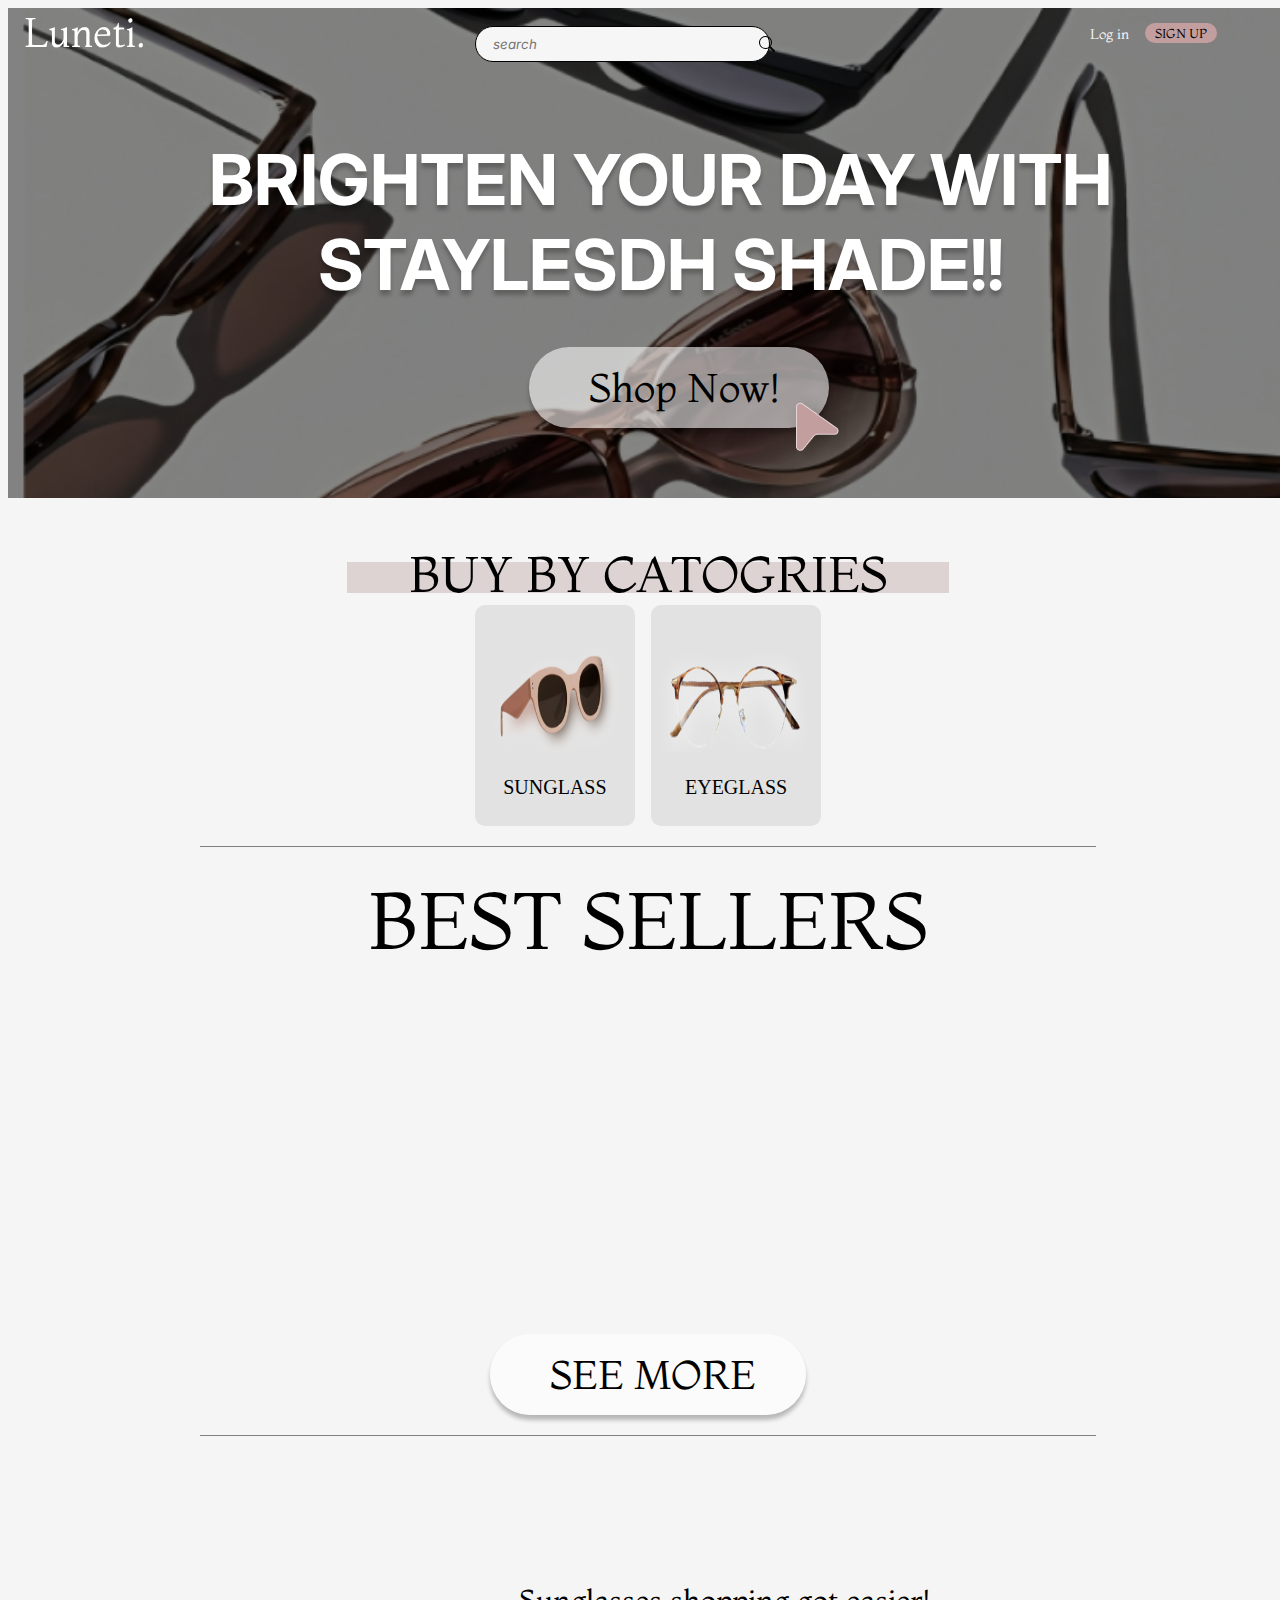
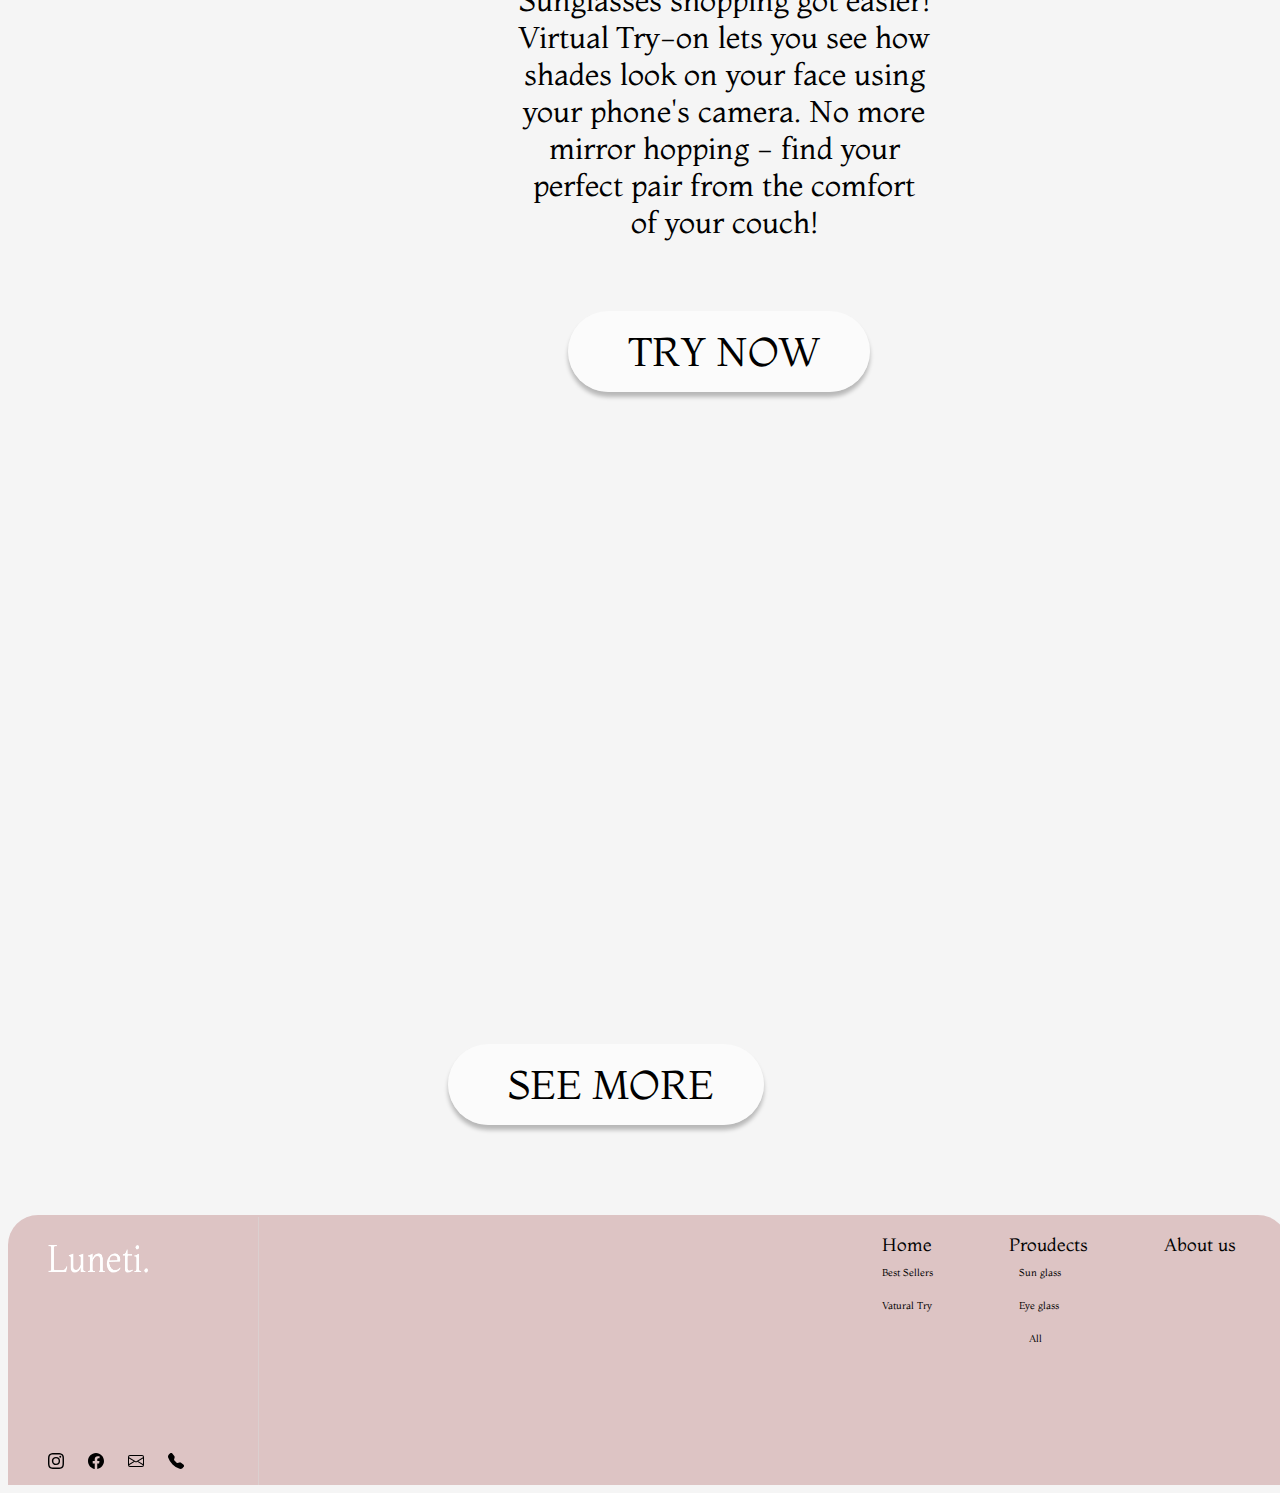
==== index.HTML @ 9524a4ab "Update and rename Home.HTML to index.HTML" ====
<!DOCTYPE html>
<html lang="en">
<head>

    <meta charset="UTF-8">
    <meta name="viewport" content="width=device-width, initial-scale=1.0">
    <title>Luneti</title>
    <link href="https://unpkg.com/aos@2.3.1/dist/aos.css" rel="stylesheet">
<link rel="stylesheet" href="desktophome.css">
<link rel="preconnect" href="https://fonts.googleapis.com">
<link rel="preconnect" href="https://fonts.gstatic.com" crossorigin>
<link href="https://fonts.googleapis.com/css2?family=Inter:wght@100..900&family=Montaga&display=swap" rel="stylesheet">    
    <link href="https://fonts.googleapis.com/css2?family=Montaga&display=swap" rel="stylesheet">
</head>
<body>
    <header class="header">
        <div class="background">
    <nav class="nav">
        <div class="left-section">
    <img src="images/Luneti..png" class="logo">
    </div>
    <div class="right-section">
        <ul class="navbar">
            <li><a href="" class="login">Log in</a></li>
            <button class="signup">
                <li><a href="" class="sign-up">SIGN UP</a></li>
            </button>
        </ul>
    </div>
    </nav>
    <div class="main-content">
    <div class="middle-section">
        <div class="search">
            <input class="search-input" type="search" placeholder="search">
            <button><svg xmlns="http://www.w3.org/2000/svg" width="16" height="16" fill="currentColor" class="bi bi-search"
                    viewBox="0 0 16 16">
                    <path
                        d="M11.742 10.344a6.5 6.5 0 1 0-1.397 1.398h-.001q.044.06.098.115l3.85 3.85a1 1 0 0 0 1.415-1.414l-3.85-3.85a1 1 0 0 0-.115-.1zM12 6.5a5.5 5.5 0 1 1-11 0 5.5 5.5 0 0 1 11 0" />
                </svg>
            </button>
        </div>
    </div>
    <div class="Welcome">BRIGHTEN YOUR DAY WITH STAYLESDH SHADE!!</div>
    <div class="begining">
    <button class="shopnow">Shop Now!&nbsp;<svg xmlns="http://www.w3.org/2000/svg"  fill="currentColor" class="bi-arrow-right"
        viewBox="0 0 16 16">
        <path fill-rule="evenodd"
            d="M1 8a.5.5 0 0 1 .5-.5h11.793l-3.147-3.146a.5.5 0 0 1 .708-.708l4 4a.5.5 0 0 1 0 .708l-4 4a.5.5 0 0 1-.708-.708L13.293 8.5H1.5A.5.5 0 0 1 1 8" />
    </svg></button>
        <img src="images/fluent_cursor-16-filled.png" class="cursor">
 </div>
</div>
</div>
    </header>

<div class="buybycatogires-section" id="buybycategories">


        <div class="headertext category-container"  data-aos="fade-down"> </div>
        <div class="header-text category-container"  data-aos="fade-down">
            BUY BY CATOGRIES
        </div> 
    </div>

        <div class="catogires">
        <div class="Sunglass category-container" data-aos="fade-right" data-category="Sunglass" onclick="ShowSunglass()" >
        <img src="images/sunglass.png" class="sunglassimage">
        <div class="sunglasstext">SUNGLASS</div>
            </div>
            <div class="Eyglass category-container" data-aos="fade-left" data-category="Eyglass"onclick="ShowEyeglass()" >
                <img src="images/1eyeglass.png" class="eyeglassimage">
                <div class="eyeglasstext">EYEGLASS</div>
            </div>
          
        </div>
        <div class="line"></div>
        <div class="best-sellers category-container"  id="bestsellers">
            BEST SELLERS
        </div>
        <div class="seller-boxes"  data-aos="fade-down">
            <div class="cardcarogry1"  data-category="Sunglass">
            <div class="cards">
                <div class="card1">
                    <div class="img">
                        <img src="images/photon1.jpg" class="photo1">
                        <img src="images/photo1.jpg" class="photo1after">
                    </div>
                    <div class="name">K-12</div>
                </div>
                <div class="card2">
                    <div class="img">
                        <img src="images/photon2.jpg" class="photo1">
                        <img src="images/photo2.jpg" class="photo1after">
                    </div>
                    <div class="name">Roundy</div>
                </div>
                <div class="card3">
                    <div class="img">
                        <img src="images/photon3.jpg" class="photo1">
                        <img src="images/photo3.jpg" class="photo1after">
                    </div>
                    <div class="name">Cat-10</div>
                </div>
            </div>
            </div>
<div class="cardcarogry2" data-category="Eyglass" style="display: none;">
    <div class="cards">
        <div class="card4">
            <div class="img">
                <img src="images/eyeglassn1.jpg" class="photo1">
                <img src="images/eyeglass1.jpg" class="photo1after">
            </div>
            <div class="name">cate</div>
        </div>
        <div class="card5">
            <div class="img">
                <img src="images/eyeglassn2.jpg" class="photo1">
                <img src="images/eyeglass2.jpg" class="photo1after">
            </div>
            <div class="name">B899</div>
        </div>
        <div class="card6">
            <div class="img">
                <img src="images/eyeglassn3.jpg" class="photo1">
                <img src="images/eyeglass3.jpg" class="photo1after">
            </div>
            <div class="name">circle</div>
        </div>
    </div>
    </div>
</div>


        </div>

    <div class="button">
    <button class="seemore">SEE MORE&nbsp;<svg xmlns="http://www.w3.org/2000/svg" fill="currentColor"
            class="bi-arrow-right" viewBox="0 0 16 16">
            <path fill-rule="evenodd"
                d="M1 8a.5.5 0 0 1 .5-.5h11.793l-3.147-3.146a.5.5 0 0 1 .708-.708l4 4a.5.5 0 0 1 0 .708l-4 4a.5.5 0 0 1-.708-.708L13.293 8.5H1.5A.5.5 0 0 1 1 8" />
        </svg></button>
    </div>

    <div class="line"></div>
    </div>

    <div class="virtual-tryon-section">
        <div class="virtual-header" data-aos="fade-left" data-aos-duration="1000"></div>
        <div class="first">
        <img class="virtual-img" src="images/virtual.png" data-aos="fade-right" data-aos-duration="1000"> 
    <div class="vatural-text"data-aos="fade-left"   data-aos-duration="1000">Vatural Try On!

    </div>

        </div>
    <div class="vatural-paragraph">
        Sunglasses shopping got easier!<br>Virtual Try-on lets you see how<br> shades look on your face using<br> your phone's camera.
        No more<br>mirror hopping - find your<br> perfect pair from the comfort<br> of your couch!
    </div>
    <div class="button">
    <button class="trynow">TRY NOW&nbsp;<svg xmlns="http://www.w3.org/2000/svg" fill="currentColor" class="bi-arrow-right"
            viewBox="0 0 16 16">
            <path fill-rule="evenodd"
                d="M1 8a.5.5 0 0 1 .5-.5h11.793l-3.147-3.146a.5.5 0 0 1 .708-.708l4 4a.5.5 0 0 1 0 .708l-4 4a.5.5 0 0 1-.708-.708L13.293 8.5H1.5A.5.5 0 0 1 1 8" />
        </svg></button></div>
    </div>
    <div class="aboutus-section" >
        <div class="aboutus-header" data-aos="fade-left" data-aos-duration="1000"></div>
        <div class="seconed">
        <img src="images/aboutus.png" class="aboutusimg" data-aos="fade-right" data-aos-duration="1000">
        <div class="aboutus-text" data-aos="fade-left" data-aos-duration="1000">ABOUT US</div>
        </div>
        <div class="aboutus-paragraph" data-aos="fade-down">Style that sees further. We craft <br>sunglasses that elevate your look with<br> timeless designs, all while using eco-<br>friendly
        materials like recycled plastic.<br>
        Look good, feel good, see the world<br> clearly.</div>
<div class="button">
    <button class="seemore2">SEE MORE&nbsp;<svg xmlns="http://www.w3.org/2000/svg" fill="currentColor" class="bi-arrow-right"
                    viewBox="0 0 16 16">
                    <path fill-rule="evenodd"
                        d="M1 8a.5.5 0 0 1 .5-.5h11.793l-3.147-3.146a.5.5 0 0 1 .708-.708l4 4a.5.5 0 0 1 0 .708l-4 4a.5.5 0 0 1-.708-.708L13.293 8.5H1.5A.5.5 0 0 1 1 8" />
                </svg></button></div>
    </div>
 
    <footer>
        <div class="back-color">
<div class="first-section">
<img src="images/Luneti..png" class="footerlogo">
<div class="social">
<svg xmlns="http://www.w3.org/2000/svg" width="16" height="16" fill="currentColor" class="bi bi-instagram"
    viewBox="0 0 16 16">
    <path
        d="M8 0C5.829 0 5.556.01 4.703.048 3.85.088 3.269.222 2.76.42a3.9 3.9 0 0 0-1.417.923A3.9 3.9 0 0 0 .42 2.76C.222 3.268.087 3.85.048 4.7.01 5.555 0 5.827 0 8.001c0 2.172.01 2.444.048 3.297.04.852.174 1.433.372 1.942.205.526.478.972.923 1.417.444.445.89.719 1.416.923.51.198 1.09.333 1.942.372C5.555 15.99 5.827 16 8 16s2.444-.01 3.298-.048c.851-.04 1.434-.174 1.943-.372a3.9 3.9 0 0 0 1.416-.923c.445-.445.718-.891.923-1.417.197-.509.332-1.09.372-1.942C15.99 10.445 16 10.173 16 8s-.01-2.445-.048-3.299c-.04-.851-.175-1.433-.372-1.941a3.9 3.9 0 0 0-.923-1.417A3.9 3.9 0 0 0 13.24.42c-.51-.198-1.092-.333-1.943-.372C10.443.01 10.172 0 7.998 0zm-.717 1.442h.718c2.136 0 2.389.007 3.232.046.78.035 1.204.166 1.486.275.373.145.64.319.92.599s.453.546.598.92c.11.281.24.705.275 1.485.039.843.047 1.096.047 3.231s-.008 2.389-.047 3.232c-.035.78-.166 1.203-.275 1.485a2.5 2.5 0 0 1-.599.919c-.28.28-.546.453-.92.598-.28.11-.704.24-1.485.276-.843.038-1.096.047-3.232.047s-2.39-.009-3.233-.047c-.78-.036-1.203-.166-1.485-.276a2.5 2.5 0 0 1-.92-.598 2.5 2.5 0 0 1-.6-.92c-.109-.281-.24-.705-.275-1.485-.038-.843-.046-1.096-.046-3.233s.008-2.388.046-3.231c.036-.78.166-1.204.276-1.486.145-.373.319-.64.599-.92s.546-.453.92-.598c.282-.11.705-.24 1.485-.276.738-.034 1.024-.044 2.515-.045zm4.988 1.328a.96.96 0 1 0 0 1.92.96.96 0 0 0 0-1.92m-4.27 1.122a4.109 4.109 0 1 0 0 8.217 4.109 4.109 0 0 0 0-8.217m0 1.441a2.667 2.667 0 1 1 0 5.334 2.667 2.667 0 0 1 0-5.334" />
</svg>
<svg xmlns="http://www.w3.org/2000/svg" width="16" height="16" fill="currentColor" class="bi bi-facebook"
    viewBox="0 0 16 16">
    <path
        d="M16 8.049c0-4.446-3.582-8.05-8-8.05C3.58 0-.002 3.603-.002 8.05c0 4.017 2.926 7.347 6.75 7.951v-5.625h-2.03V8.05H6.75V6.275c0-2.017 1.195-3.131 3.022-3.131.876 0 1.791.157 1.791.157v1.98h-1.009c-.993 0-1.303.621-1.303 1.258v1.51h2.218l-.354 2.326H9.25V16c3.824-.604 6.75-3.934 6.75-7.951" />
</svg>
<svg xmlns="http://www.w3.org/2000/svg" width="16" height="16" fill="currentColor" class="bi bi-envelope"
    viewBox="0 0 16 16">
    <path
        d="M0 4a2 2 0 0 1 2-2h12a2 2 0 0 1 2 2v8a2 2 0 0 1-2 2H2a2 2 0 0 1-2-2zm2-1a1 1 0 0 0-1 1v.217l7 4.2 7-4.2V4a1 1 0 0 0-1-1zm13 2.383-4.708 2.825L15 11.105zm-.034 6.876-5.64-3.471L8 9.583l-1.326-.795-5.64 3.47A1 1 0 0 0 2 13h12a1 1 0 0 0 .966-.741M1 11.105l4.708-2.897L1 5.383z" />
</svg>
<svg xmlns="http://www.w3.org/2000/svg" width="16" height="16" fill="currentColor" class="bi bi-telephone-fill"
    viewBox="0 0 16 16">
    <path fill-rule="evenodd"
        d="M1.885.511a1.745 1.745 0 0 1 2.61.163L6.29 2.98c.329.423.445.974.315 1.494l-.547 2.19a.68.68 0 0 0 .178.643l2.457 2.457a.68.68 0 0 0 .644.178l2.189-.547a1.75 1.75 0 0 1 1.494.315l2.306 1.794c.829.645.905 1.87.163 2.611l-1.034 1.034c-.74.74-1.846 1.065-2.877.702a18.6 18.6 0 0 1-7.01-4.42 18.6 18.6 0 0 1-4.42-7.009c-.362-1.03-.037-2.137.703-2.877z" />
</svg>
</div></div>
<div class="footerline"></div>
<div class="second-section">
    <ul class="Home">Home
        <li class="bestsellersli">Best Sellers
        </li>
        <li class="virtualtryli">Vatural Try</li>
    </ul>
    <ul class="Proudects">
        Proudects
        <li class="sun-glassli">Sun glass</li>
        <li class="eyeglassli">
            Eye glass</li>
          <li class="allli"> All
        </li>
    </ul>
    <ul class="About-us">
        About us
    </ul>
</div>
        </div>
</footer>

</body>
<script src="lenuti.js"> 
</script>
<script src="https://unpkg.com/aos@next/dist/aos.js"></script>
<script>
    AOS.init();
</script>
</html>
---- desktophome.css ----
body{
background-color: #F5F5F5;
height: auto;
width: 100%;
overflow-x: hidden;

}
.background {
    background-repeat: no-repeat;
    position:relative;
    }
.nav {
    width: 100vw;
    height: 20%;
    display: flex;
    flex: row;
    padding-top: 10px;
    justify-content: space-between;
        }
.logo {
    cursor: pointer;
    margin-left: 3%;
    text-align: left;
    }      
.right-section {
    flex: 1;
    text-align: right;
    padding-right: 3%;
  } 
.navbar {
    display: flex;
    justify-content: flex-end;
    padding-right: 3%;
}   
.navbar li {
    font-family: "Montaga", serif;
    font-weight: 400;
    list-style: none;
   }
.signup {
    background-color: #C39E9E;
    border: none;
    border-radius: 20px;
    color: black;
    padding: 2px 10px;
    }
.sign-up {
    color: black;
    }
.login {
    color: #f6f6f6;
    font-size: 14px;
    }
.navbar a {
    text-decoration: none;
    }
.search {
    margin-top: -22px;
    border-radius: 40px;
    background-color: #f6f6f6;
    border-color: black;
    border-style: solid;
    border-width: 1px;
    align-items: center;
    display: flex;  
    flex: row;
    margin-left: -5.3em;
    position:absolute;
    }
.search-input {
    border-style: none;
    border: none;
    background: transparent;
    margin-left: 0.2em;
         }
.search-input::placeholder {
    font-style: italic;
    padding-left: 12px;
    font-family: "Inter", sans-serif;
    font-weight: 400;
         }
.search button {
    width: 20px;
    height: 40px;
    border: none;
    background: transparent;
         }
.Welcome {
font-size: 25px;
    width: 470px;
    margin-left: 2%;
    position: relative;
    color: white;
    font-weight: bold;
    text-align: center;
    text-shadow: 0 5px 4px rgb(0, 0, 0, 25%);
    font-family: "Inter", sans-serif;
 }
 .shopnow {
     background-color: rgba(255, 255, 255, 0.57);
     color: black;
     font-style: normal;
     font-family: "Montaga", serif;
     border: none;
     border-radius: 50px;
     padding: 10px 20px;
     display: inline-block;
     box-shadow: 0 5px 4px rgba(0, 0, 0, 0.25);
     text-align: center;
     transition: all 0.2s ease-in-out;
   }

.headertext {
    background-color: rgb(183, 152, 152, 37%);
    margin-top: 6em;
    align-items: center;
   
  }

.header-text {
    font-family: "Montaga", serif;
    margin-top: -1em;
    transform: translateY(-100px);
        animation: comeFromTop 1s ease-in-out forwards;
}

.catogires {
    display: flex;
    justify-content: center;
    margin-left: 1em;
    max-width: 100%;
    gap: 1em;

} 

.Sunglass,
.Eyglass {
    cursor: pointer;
    background-color: #E2E2E2;
    border-radius: 10px;
    display: block;
    justify-content: center;
}
.sunglassimage {
    padding-top: 1.3em;
align-items: center;}
.eyeglassimage{
    margin-top: 0.3em;
    align-items: center;
}
.sunglasstext,.eyeglasstext {
    text-align: center;
}
.line {
    margin-top: 20px;
    border-top: 1px solid #7F807F;
    width: 70%;
    margin-left: 3em;
    justify-content: center;
}
.best-sellers {
      font-family: "Montaga", serif;
      font-weight: 400;
      font-style: normal;
      margin-top: 0.3em;
   text-align: center;
  }
.cards{
      padding-top: 30px;
      display:flex;
      justify-content: center;
      flex-direction: row;
    }
.img {
      position: absolute;
      transform: translate(-50%,-50%);
  }
 .photo1 .photo1after {      
       border-radius: 10px;
       box-shadow: 0 5px 10px rgb(0, 0, 0, 25%);
}
.img img{
    position: absolute;
    transition: 0.3s;
}
.seemore { 
    background-color: rgba(255, 255, 255, 57%);
    color: black;
    font-style: normal;
    font-family: "Montaga";
    border: none;
    border-radius: 50px;
    box-shadow: 0px 0px 20px rgb(0, 0, 0, 25%);

         }
.first {
        display: flex;
        flex-direction: row;
    }
.virtual-header {
    background-color: rgb(183, 152, 152, 37%);
    }
.vatural-text {
   margin-left: -2px;
   width: 100%;
   font-family: "Montaga", serif;
    font-style: normal;
           }
.vatural-paragraph {
   text-align: center;
   font-family: "Montaga", serif;
   font-style: normal;
   font-weight: 400;   
  }
.trynow {
     background-color: rgba(255, 255, 255, 0.57);
    color: black;
    font-style: normal;
    font-family: "Montaga", serif;
    border: none;
    border-radius: 50px;
    padding: 10px 20px;
    display: flex;
    box-shadow: 0 5px 4px rgba(0, 0, 0, 0.25);
    justify-content: center;
    transition: all 0.2s ease-in-out;
                                   }
.aboutus-section {
  margin-top: 20%;
  padding-bottom: 50px;
   }                         
.aboutusimg {
   margin-left: -40px;
    }
.seconed {
    display: flex;
        flex-direction: row;
     
  }                              
.aboutus-header {
background-color: rgb(183, 152, 152, 37%);
justify-content: center;

}
.aboutus-text {
 
    margin-left: -4em;
    width: 100%;
    font-family: "Montaga", serif;
    font-style: normal;
    justify-content: center;
    display: block;
                  }
  .aboutus-paragraph {
      font-family: "Montaga", serif;
      font-style: normal;    
      width: 100%;
      text-align: start;
      display: block;
  }
  .seemore2 {
        background-color: rgba(255, 255, 255, 0.57);
            color: black;
            font-style: normal;
            font-family: "Montaga", serif;
            border: none;
            border-radius: 50px;
            padding: 10px 20px;
            display: flex;
            box-shadow: 0 5px 4px rgba(0, 0, 0, 0.25);
            justify-content: center;
            transition: all 0.2s ease-in-out;
  }
footer {
    margin-top: 40px;
    bottom: 0;
    background-color: #DDC4C4;
    width: 100%;
    height: 364px;
    border-radius: 30px 30px 0 0;
}
.footerlogo {
    cursor: pointer;
}
.footerline {
    width: 1px;
    height: 362px;
    background-color: rgba(217, 217, 217, 55%);
    margin-top: -321px;

}
.second-section {
    display: flex;
    flex-direction: row;

}
.second-section ul {
    font-family: "Montaga", serif;
    font-style: normal;

}
.second-section li {
    list-style: none;
    padding-top: 10px;
    padding-bottom: 10px;
    flex: row;
    font-family: "Montaga", serif;
    font-style: normal;
}
  @media(max-width:600px){
.background{
    background-image: url(images/Rectangle\ 2.png);
    height: 25em;
    width: 100%;
    background-size: cover;
    object-fit: fill;
}
.left-section {
    margin-left: 2%;
    width: 50vw;
}
.logo {
    width: 18vw;
    height: 2vh;
}
.right-section {
    padding-right: 2%;
}
.sign-up {
    font-size: 14px;
}
.login {
    margin-left: auto;
                 }
.main-content {
    display: flex;
    flex-direction: column;
    align-items: center;
    justify-content: center;
    margin-top: 80px;
}
.search {
    width: 169px;
    height: 19px;
    flex: 1;
    text-align: center;
}
.search button {
    margin-left: -3.1em;
    padding-top: 0.3em;
 }
.search-input{
    font-size: 13.2px;
    height: 12px;
    padding-left: 0.2em;
}
.Welcome{
    font-size: 20px;
        width: 80%;
        margin-left: auto;
        margin-right: auto;
}
 .shopnow{
 font-size: 20px;
 }
.bi-arrow-right {
       transform: translateX(-50px);
       opacity: 0;
       width: 30px;
       position: absolute;
   }
.cursor {
       margin-bottom: -3.6em;
       margin-left: -2.4em;
   }
.buybycatogires-section {
    margin-top: -5em;
    align-items: center;
         }
.headertext{
    height: 19px;
    width: 20em;
   margin-left: auto;
   margin-right: auto;
   }
.header-text{
    font-size: 30px;
    text-align: center;
   }
.catogires {
max-width: 100%;
justify-content: center;
margin-left: auto;
margin-right: auto;
width: 15vw;
height: 130px;
   }
.sunglasstext,.eyeglasstext{
        font-size: 20px;
}
.sunglasstext{
    margin-top: -0.6em;
}
.eyeglasstext{
    margin-top: 0.5em;
}
.sunglassimage {
    height: 86.24px;
   width: 140px;
        }
.eyeglassimage{
  width: 140px;
  margin-top: 2em;
        }
.line{
    margin-left: auto;
    margin-right: auto;
        }
.best-sellers{
            font-size: 30px;
        }      
.seller-boxes{
            display: flex;
            flex-direction: row;
            align-items: center;
            justify-content: center;
            margin-left: -10vw;
        }
.cards {
    margin-top: -1em;
    margin-bottom: 2em;
    margin-left: auto;
    margin-right: auto;
    gap: 12vw;

  }
.card1 {
    margin-right: 5vw;
}
 .card4{
margin-right: 5vw;
 }
.photo1,
.photo1after {
    width: 20vw;
    height: 20vw;
    border-radius: 10px;
}
 .name {
    margin-top: 20vw;
     font-size: 20px;
    margin-bottom: -2vw;
        
 }.card2 {
    margin-right: 2vw;
}
.card5{
    padding-right: 11vw;
}
.seemore{
    font-size: 3vw;
        padding: 0.5vw 2vw;
        margin-left: 40vw;
        margin-right: auto;
        display: flex;
        padding-left: 2vw;
}

.bi-arrow-right {
    opacity: 0;
    width: 40px;
    position: absolute;
}

.virtual-img{
    width:50vw;
    height: 50vw;
}
.virtual-header{
        margin-bottom: -9vw;
                height: 4vw;
                width: 70vw;
                margin-left: 7em;
                margin-top: 20px;    
}
.vatural-text{
    font-size: 6.6vw;
        margin-top: 2.3vw;
        height: 30px;
}
.vatural-paragraph{
    font-size: 3vw;
    margin-top: -30vw;
margin-left: 13vw;
margin-bottom: 1vw;
margin-right: auto;
width: 100%;

}
.bi-arrow-right {
     transform: translateX(-50px);
     opacity: 0;
     width: 40px;
     position: absolute;
 }
 .trynow {
     font-size: 3vw;
     padding: 0.5vw 2vw;
     margin-left: 50vw;
     margin-right: auto;
     display: flex;
     padding-left: 2vw;
 }
 .aboutusimg{
    width:70vw;
    height:70vw;
    margin-left: -12vw;
 }
 .aboutus-header{
 margin-bottom: -15vw;
height: 4vw;
    width: 60vw;
margin-left: 17vw ;
 }
.aboutus-text{
    font-size: 6.6vw;
    margin-top: 8.8vw;
    height: 30px;
  
} 
.aboutus-paragraph{
    font-size: 3vw;
        margin-top: -50vw;
        margin-left: 40vw;
        margin-bottom: 1em;
   
        
}
 .seemore2 {
font-size: 3vw;
    padding: 0.5vw 2vw;
    margin-left: 50vw;
    margin-right: auto;
    display: flex;
    padding-left: 2vw;
 }
 footer{
    height: auto;
 }
.first-section{
    justify-content: space-between;
    display: inline-flex;
    gap: 9em;
 }
.footerlogo{
        padding-top: 30px;
            padding-left: 20px;
            width: 100px;
            height: 28px;
 }
 .social{
    margin-top: 40px;
    margin-right: auto;
    margin-left: auto;
 }
 .bi {
     margin-right: 20px;
 }
 .footerline{
    opacity: 0;
 }
 .second-section {
     padding-left: 70px;
     display: flex;
}
.second-section ul {
font-size: 18px;
padding-right: 2em;}
.second-section li {
font-size: 10px;}
.sun-glassli,
.eyeglassli {
    padding-left: 10px;
}
.allli {
    padding-left: 20px
}
}
@media(min-width:601px){
 
.background{
background-image: url(images/Rectangle\ ipad.png);
background-size: cover;
height: 331px;
width: 100%;
object-fit:fill; 
overflow: hidden;
}

.left-section {
    margin-left: 1%;
    width: 10vw;

}
.logo{
    width: 118px;
    height: 30px;
}
.navbar {
    gap: 1em;
    margin-top: 0.3em;}
    .middle-section{
    align-items: center;
    justify-content: center;
    display: flex;
    margin-right:auto;
        margin-left: 2em; 
    }

                .main-content{
                        display: flex;
                            flex-direction: column;
                            align-items: center;
justify-content: center;
                }
.search {
    width: 293px;
    height: 34px;
    text-align: center;   
    margin-top: -4.2em;
    margin-left: 96%;
    margin-right: 4em;
        }
.search button {
    margin-left: 7em;
    padding-top: 0.3em;
        }
.Welcome{
font-size: 25px;
    width: 470px;
    position: relative;
    color: white;
    font-weight: bold;
    text-align: center;
    text-shadow: 0 5px 4px rgb(0, 0, 0, 25%);
    font-family: "Inter", sans-serif;
    margin-top: 2em;
}
.shopnow {
    margin-left: 2em;
     font-size: 30px;
    padding: 10px 20px;
    padding-left: 30px;
}
.bi-arrow-right {
     transform: translateX(-50px);
     opacity: 0;
     width: 30px;
     position: absolute;
}
.cursor {
     margin-bottom: -3.6em;
     margin-left: -2.4em;
 }
 
.buybycatogires-section {
     margin-top: -2em;
     align-items: center;
 }
.headertext {
     height: 31px;
     width: 602px;
     margin-left: auto;
     margin-right: auto;
 }
 .header-text {
     font-size: 50px;
     text-align: center;
 }

.catogires {
     max-width: 100%;
     justify-content: center;
     margin-left: auto;
     margin-right: auto;
     width: 259.57px;
     height: 220.64px;
 }
 .sunglasstext,
 .eyeglasstext {
        margin-top:1em;
     font-size: 20px;
 }


 .sunglassimage {
width: 160.19px;
    height: 109.82px;
    margin-top: 1em;
 }

 .eyeglassimage {
    margin-top: 2em;
    width: 170.19px;
     height: 115.41px;
 }
.line {
    margin-left: auto;
    margin-right: auto;
}
.best-sellers {
    font-size: 80px;
}
.cards {
    margin-bottom: 3em;
    gap: 20vw;
    margin-right: 13%;
    margin-left: auto;
   
}
.card1{
    margin-left: auto;
}

.card3{
margin-left: -2.7em;
margin-right: auto;
}
.card4 {
    padding-right: 1.3em;
}
.photo1 ,.photo1after {
    width: 183.09px;
    height: 184.36px;
    border-radius: 30px;
}

.name {
    font-size: 40px;
    margin-top: 5em;
    margin-right: auto;
}

.seemore {
    font-size: 30px;
    padding: 2px 15px;
    margin-left: auto;
    margin-right: auto;
    display: flex;
    padding-left: 15px;
}
.bi-arrow-right {
    opacity: 0;
    position: absolute;
}
.virtual-img {
    width:40vw;
    height: 50.18vw;
    margin-left: -2em;
}
.virtual-header {
    margin-bottom: -10.3vw;
    height: 4.4vw;
    width: 58vw;
    margin-left: 33vw;
    margin-top: 4vw;
}
.vatural-text {
    font-size:8vw;
    margin-top: 2.7vw;
    height: 30px;
}
.vatural-paragraph {
    font-size: 3.5vw;
    margin-top: -35vw;
    margin-left: 40vw;
    margin-bottom: 1em;
    width: 100%;
    display: flex;
}
.bi-arrow-right {
    opacity: 0;
}
.trynow {
    font-size: 30px;
    padding: 2px 15px;
    margin-left: 50vw;
    margin-right: auto;
    display: flex;
    padding-left: 15px;
}
.aboutus-section{
    margin-top: 10em;
}
.aboutusimg {
    width:96vw;
        height: 40vw;}

.aboutus-header {
    margin-bottom: -12vw;
    height: 4vw;
    width: 46vw;
    margin-left: 20vw;
}

.aboutus-text {
    font-size: 6vw;
    margin-top: 6vw;
    height: 30px;
    margin-left: -25vw;

}
.aboutus-paragraph {
    margin-top: -25vw;
    margin-left: 42.8vw;
    margin-bottom: 1em;
}

.seemore2 {
    font-size: 30px;
    padding: 2px 15px;
margin-left: 42vw;
    margin-right: auto;
    display: flex;
    padding-left: 17px;
}
footer {
    height: auto;
}

.first-section {
    display: block;

}

.footerlogo {
    padding-top: 30px;
    padding-left: 40px;
    width: 100px;
    height: 28px;
}

.social {
    margin-right: auto;
    margin-top: 11em;
    margin-left: 40px;
}
.bi {
    margin-right: 20px;
}

.footerline {
        width: 1px;
            height: 268px;
            background-color: rgba(217, 217, 217, 55%);
            margin-left: 250px;
            margin-top: -16em;
}

.second-section {
justify-content: flex-end;
padding-right: 1em;

}

.second-section ul {
    font-size: 18px;
    padding-right: 2em;
    margin-top: -14em;
}

.second-section li {
    font-size: 10px;
}

.sun-glassli,
.eyeglassli {
    padding-left: 10px;
}

.allli {
    padding-left: 20px
}
}
@media  (min-width:1024px){

    .cards {
            margin-bottom: 3em;
            gap: 8em;
            margin-right: auto;
        }
    
        .card1 {
            margin-left: auto;
        }
    
        .card3 {
            margin-left: -2.7em;
            margin-right: auto;
        }
    
        .card4 {
            padding-right: 1.3em;
        }
    
        .photo1,
        .photo1after {
            width: 183.09px;
            height: 184.36px;
            border-radius: 30px;
        }
    
        .name {
            font-size: 40px;
            margin-top: 5em;
            margin-right: auto;
        }

.background{
    background-size: cover;
    height: 490px;
    width: 100%;
    object-fit: fill;

    }
        .search {
            width: 293px;
            height: 34px;
            text-align: center;
            margin-top: -9em;
            margin-left: 96%;
            margin-right: 4em;
        }
    .Welcome {
    font-size: 70px;
    width: 100%;
    margin-top: 0.3em;
    }
        .img .photo1after:hover {
            opacity: 0;
            cursor: pointer;
        }

.virtual-img {
            width:520.98px;
            height: 720.51px;
        }
.virtual-header {
    margin-bottom: -11.7vw;
    height: 4vw;
    width: 700px;
    margin-left: 30em;
    margin-top: 6vw;
                }
.vatural-text {
    font-size: 7vw;
    width: 100%;
    margin-top: 5vw;
                }
           
.shopnow , .seemore , .trynow ,.seemore2 {
            font-size: 40px;
            padding: 16px 40px;
            display: inline;
            padding-left: 60px;
            box-shadow: 0 5px 4px rgb(0, 0, 0, 25%);
            margin-top: 1em;
            
        }
.trynow {
    margin-left: 14em;
                         }
        .shopnow .bi-arrow-right {
            transform: translateX(-50px);
            opacity: 0;
            width: 40px;
            position: absolute;
        }
    
        .bi-arrow-right {
            padding: 6px;
        }
    
        .shopnow:hover {
            padding: 16px 60px;
            transition: 0.19s;
        }
    
        .shopnow:hover .bi-arrow-right {
            opacity: 1;
            transform: translateX(0);
            position: absolute;
        }
                .cursor {
                margin-top: -1.6em;
                    margin-left: -3.4em;
}
.button{
    display: flex;
    margin-left: auto;
        margin-right: auto;
}
.seemore .bi-arrow-right {

    transform: translateX(-50px);
    opacity: 0;
    width: 40px;
    position: absolute;
}

.bi-arrow-right {
    padding: 6px;
}

.seemore:hover {
    padding: 16px 60px;
    transition: 0.19s;
}

.seemore:hover .bi-arrow-right {
    opacity: 1;
    transform: translateX(0);
    position: absolute;

}
.trynow .bi-arrow-right {
    transform: translateX(-50px);
    opacity: 0;
    width: 40px;
    position: absolute;
}

.bi-arrow-right {
    padding: 6px;
}

.trynow:hover {
    padding: 16px 60px;
    transition: 0.19s;
}

.trynow:hover .bi-arrow-right {
    opacity: 1;
    transform: translateX(0);
    position: absolute;

}


.seemore2 .bi-arrow-right {
    transform: translateX(-50px);
    opacity: 0;
    width: 40px;
    position: absolute;
}

.bi-arrow-right {
    padding: 6px;
}

.seemore2:hover {
    padding: 16px 60px;
    transition: 0.19s;
}

.seemore2:hover .bi-arrow-right {
    opacity: 1;
    transform: translateX(0);
    position: absolute;
}
.vatural-paragraph{
    font-size: 30px;
    margin-top: -18.4em;
    margin-left: 17em;
    margin-bottom: 1em;
    margin-right: 1%;
   
}
.aboutus-section{
    margin-top: 15em;
}
.aboutusimg {
    width: 487px;
    height:458px;
}

.aboutus-header {
    margin-bottom: -7em;
    height: 56px;
    width: 595px;
    margin-left: 10em;
}

.aboutus-text {
    font-size: 100px;
    margin-top: 0.2em;
    height: 30px;
    margin-left: -2.2em;

}

.aboutus-paragraph {
font-size: 30px;
    margin-top: -9.4em;
    margin-left: 11em;
    margin-bottom: 1em;
    margin-right: 1%;
}
.seemore2{
    margin-left: 11em;
}
}
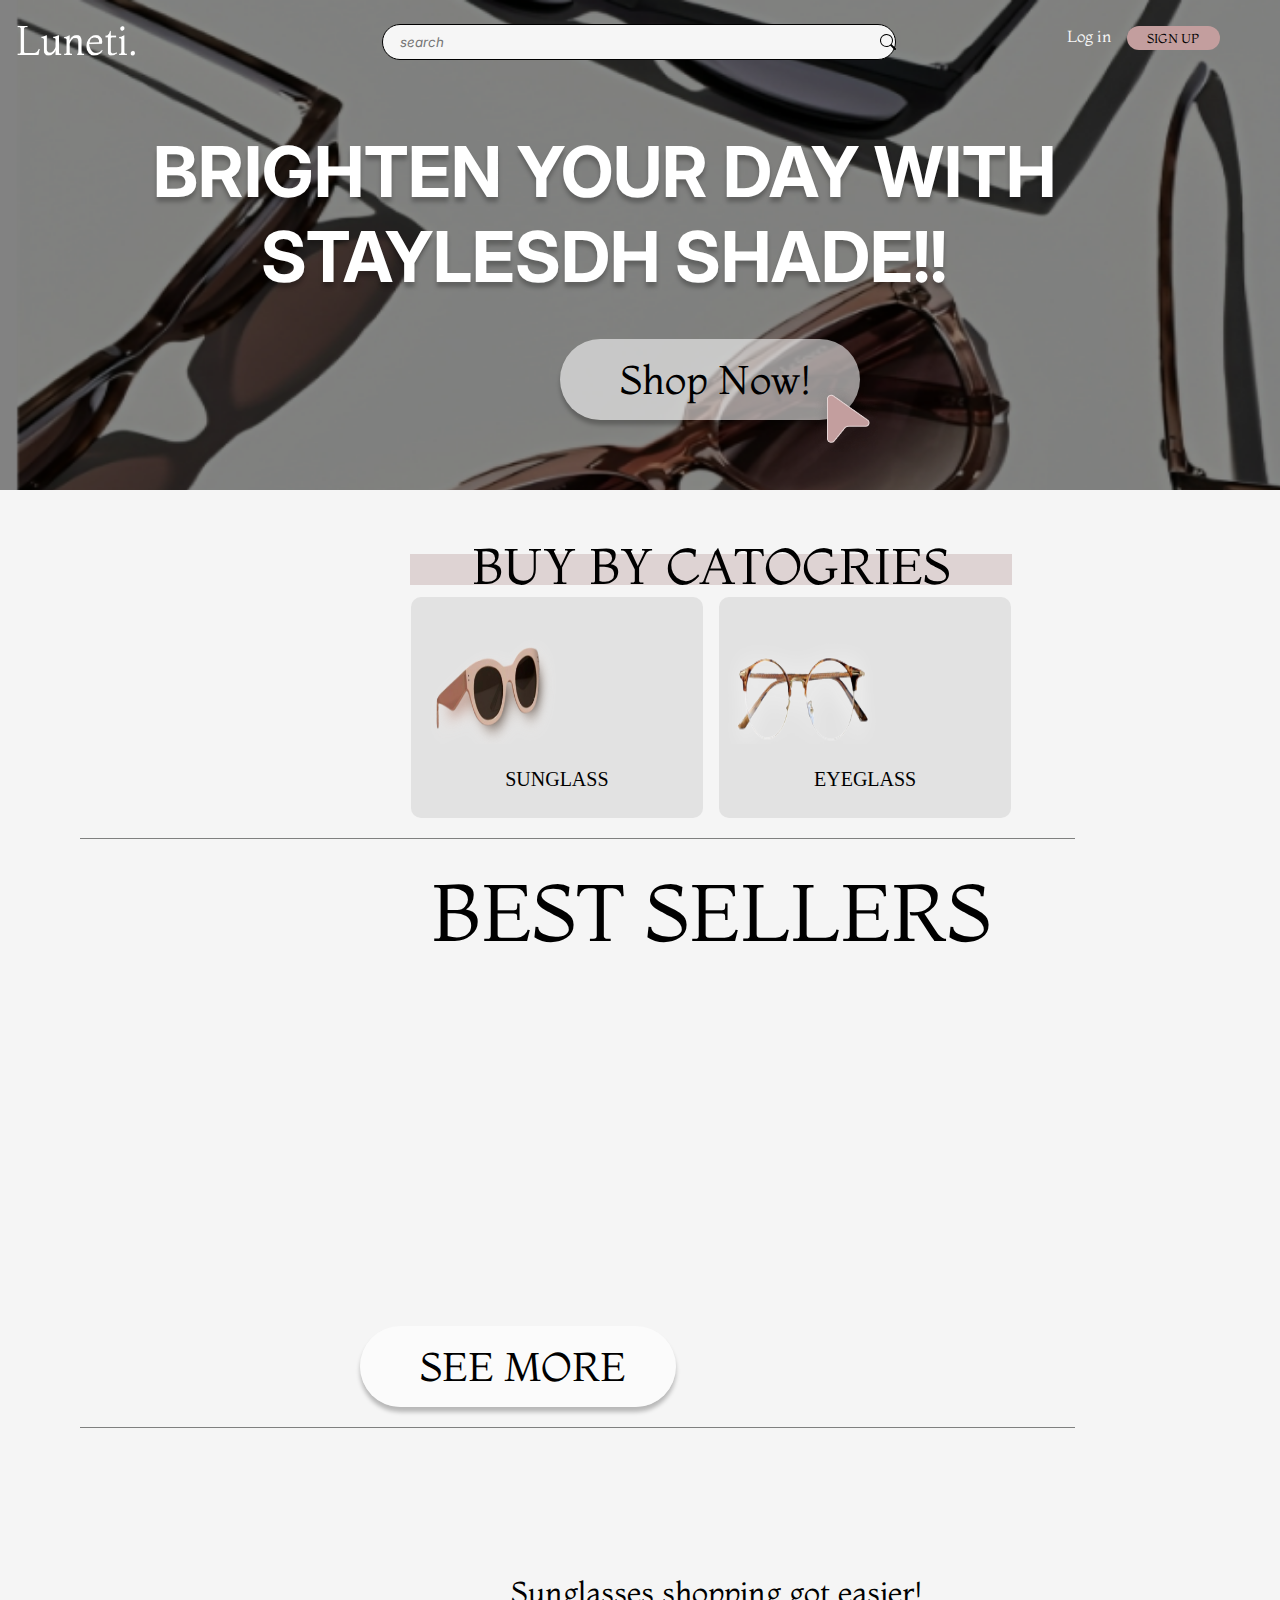
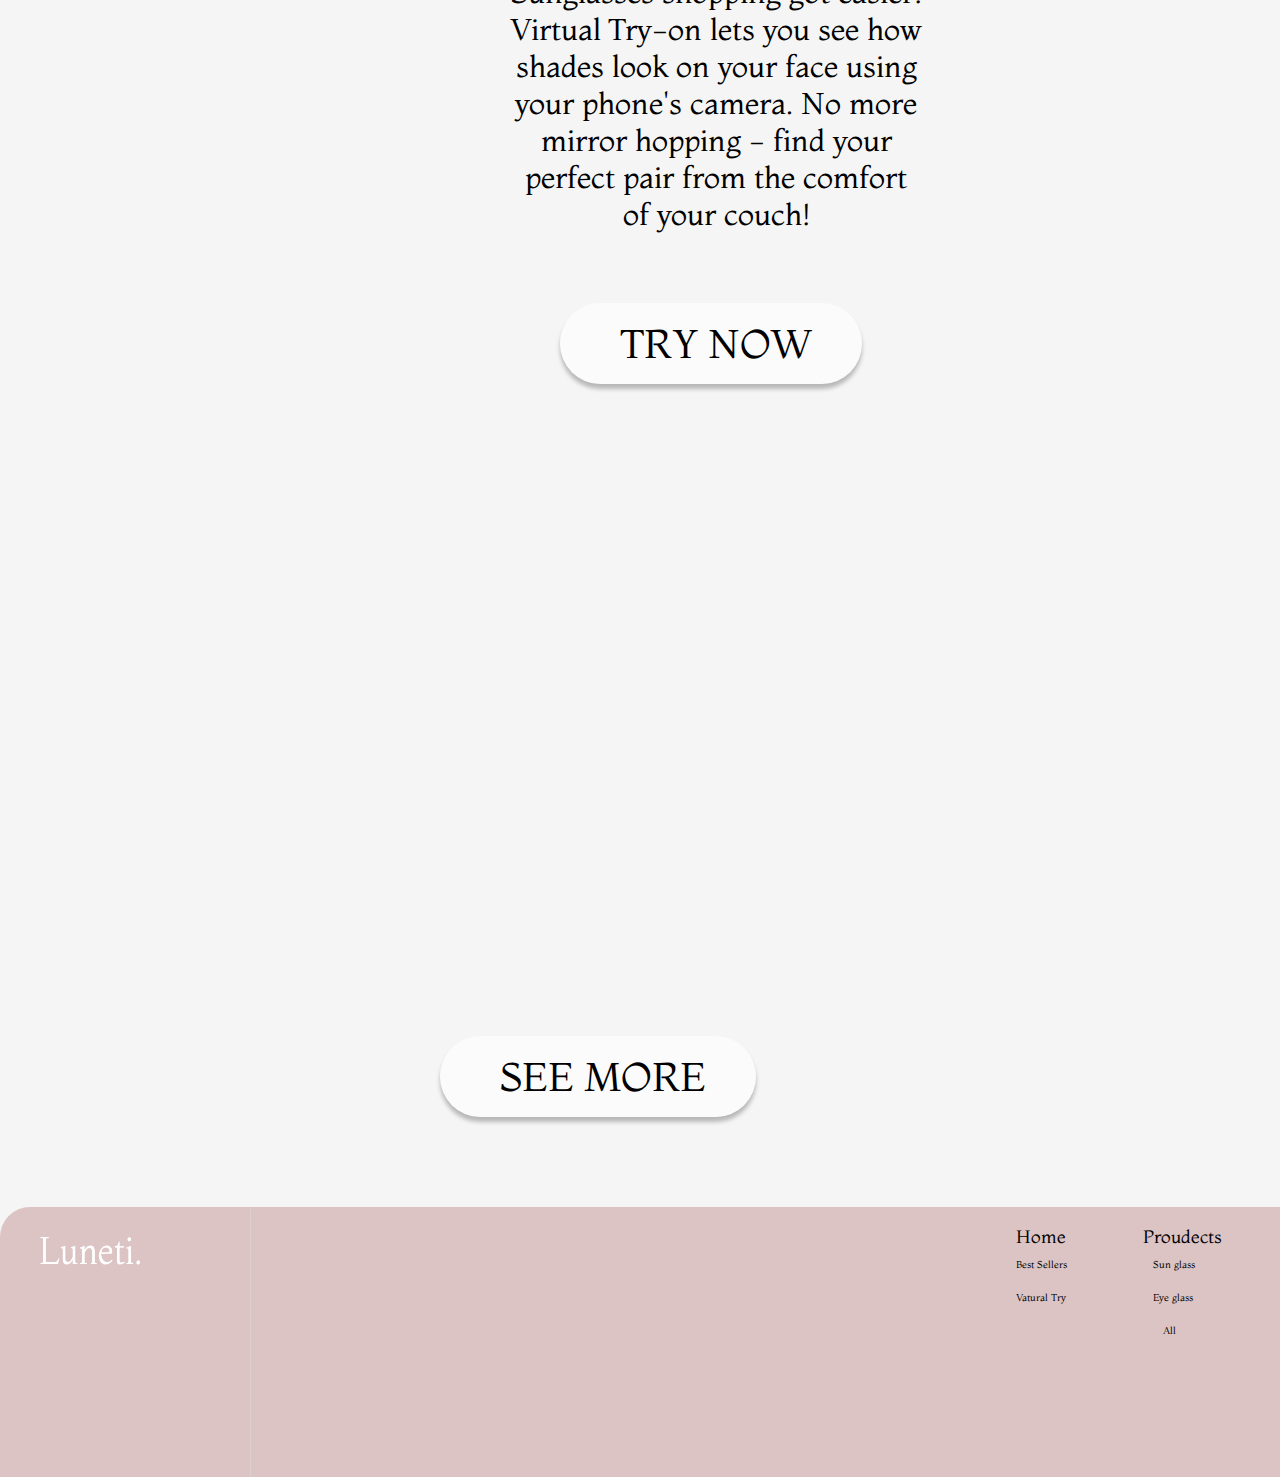
==== commit 7d5c9e99: "Update index.HTML" ====
--- a/index.HTML
+++ b/index.HTML
@@ -60,7 +60,7 @@
         <div class="header-text category-container"  data-aos="fade-down">
             BUY BY CATOGRIES
         </div> 
-    </div>
+
 
         <div class="catogires">
         <div class="Sunglass category-container" data-aos="fade-right" data-category="Sunglass" onclick="ShowSunglass()" >
@@ -140,7 +140,7 @@
                 d="M1 8a.5.5 0 0 1 .5-.5h11.793l-3.147-3.146a.5.5 0 0 1 .708-.708l4 4a.5.5 0 0 1 0 .708l-4 4a.5.5 0 0 1-.708-.708L13.293 8.5H1.5A.5.5 0 0 1 1 8" />
         </svg></button>
     </div>
-
+    </div>
     <div class="line"></div>
     </div>
 
--- a/desktophome.css
+++ b/desktophome.css
@@ -1,14 +1,8 @@
-body{
-background-color: #F5F5F5;
-height: auto;
-width: 100%;
-overflow-x: hidden;
-
-}
 .background {
     background-repeat: no-repeat;
-    position:relative;
-    }
+    position: relative;
+}
+
 .nav {
     width: 100vw;
     height: 20%;
@@ -16,78 +10,89 @@
     flex: row;
     padding-top: 10px;
     justify-content: space-between;
-        }
+}
+
 .logo {
     cursor: pointer;
     margin-left: 3%;
     text-align: left;
-    }      
+}
+
 .right-section {
     flex: 1;
     text-align: right;
     padding-right: 3%;
-  } 
+}
+
 .navbar {
     display: flex;
     justify-content: flex-end;
-    padding-right: 3%;
-}   
+    padding-right: 2%;
+}
+
 .navbar li {
     font-family: "Montaga", serif;
     font-weight: 400;
     list-style: none;
-   }
+}
+
 .signup {
     background-color: #C39E9E;
     border: none;
     border-radius: 20px;
     color: black;
-    padding: 2px 10px;
-    }
+    padding: 0.3vw 1.6vw;
+}
+
 .sign-up {
     color: black;
-    }
+}
+
 .login {
     color: #f6f6f6;
-    font-size: 14px;
-    }
+    font-size: 2.3;
+}
+
 .navbar a {
     text-decoration: none;
-    }
+}
+
 .search {
-    margin-top: -22px;
+    margin-top: -30px;
     border-radius: 40px;
     background-color: #f6f6f6;
     border-color: black;
     border-style: solid;
     border-width: 1px;
     align-items: center;
-    display: flex;  
+    display: flex;
     flex: row;
-    margin-left: -5.3em;
-    position:absolute;
-    }
+    position: absolute;
+}
+
 .search-input {
     border-style: none;
     border: none;
     background: transparent;
     margin-left: 0.2em;
-         }
+}
+
 .search-input::placeholder {
     font-style: italic;
     padding-left: 12px;
     font-family: "Inter", sans-serif;
     font-weight: 400;
-         }
+}
+
 .search button {
     width: 20px;
     height: 40px;
     border: none;
     background: transparent;
-         }
+}
+
 .Welcome {
-font-size: 25px;
-    width: 470px;
+    font: 1.5em;
     margin-left: 2%;
     position: relative;
     color: white;
@@ -95,33 +100,34 @@
     text-align: center;
     text-shadow: 0 5px 4px rgb(0, 0, 0, 25%);
     font-family: "Inter", sans-serif;
- }
- .shopnow {
-     background-color: rgba(255, 255, 255, 0.57);
-     color: black;
-     font-style: normal;
-     font-family: "Montaga", serif;
-     border: none;
-     border-radius: 50px;
-     padding: 10px 20px;
-     display: inline-block;
-     box-shadow: 0 5px 4px rgba(0, 0, 0, 0.25);
-     text-align: center;
-     transition: all 0.2s ease-in-out;
-   }
+}
+
+.shopnow {
+    background-color: rgba(255, 255, 255, 0.57);
+    color: black;
+    font-style: normal;
+    font-family: "Montaga", serif;
+    border: none;
+    border-radius: 50px;
+    padding: 2vw 4vw;
+    display: inline-block;
+    box-shadow: 0 5px 4px rgba(0, 0, 0, 0.25);
+    text-align: center;
+    transition: all 0.2s ease-in-out;
+}
 
 .headertext {
     background-color: rgb(183, 152, 152, 37%);
     margin-top: 6em;
     align-items: center;
-   
-  }
+
+}
 
 .header-text {
     font-family: "Montaga", serif;
     margin-top: -1em;
     transform: translateY(-100px);
-        animation: comeFromTop 1s ease-in-out forwards;
+    animation: comeFromTop 1s ease-in-out forwards;
 }
 
 .catogires {
@@ -131,7 +137,7 @@
     max-width: 100%;
     gap: 1em;
 
-} 
+}
 
 .Sunglass,
 .Eyglass {
@@ -141,16 +147,22 @@
     display: block;
     justify-content: center;
 }
+
 .sunglassimage {
     padding-top: 1.3em;
-align-items: center;}
-.eyeglassimage{
+    align-items: center;
+}
+
+.eyeglassimage {
     margin-top: 0.3em;
     align-items: center;
 }
-.sunglasstext,.eyeglasstext {
+
+.sunglasstext,
+.eyeglasstext {
     text-align: center;
 }
+
 .line {
     margin-top: 20px;
     border-top: 1px solid #7F807F;
@@ -158,32 +170,38 @@
     margin-left: 3em;
     justify-content: center;
 }
+
 .best-sellers {
-      font-family: "Montaga", serif;
-      font-weight: 400;
-      font-style: normal;
-      margin-top: 0.3em;
-   text-align: center;
-  }
-.cards{
-      padding-top: 30px;
-      display:flex;
-      justify-content: center;
-      flex-direction: row;
-    }
+    font-family: "Montaga", serif;
+    font-weight: 400;
+    font-style: normal;
+    margin-top: 0.3em;
+    text-align: center;
+}
+
+.cards {
+    padding-top: 30px;
+    display: flex;
+    justify-content: center;
+    flex-direction: row;
+}
+
 .img {
-      position: absolute;
-      transform: translate(-50%,-50%);
-  }
- .photo1 .photo1after {      
-       border-radius: 10px;
-       box-shadow: 0 5px 10px rgb(0, 0, 0, 25%);
-}
-.img img{
+    position: absolute;
+    transform: translate(-50%, -50%);
+}
+
+.photo1 .photo1after {
+    border-radius: 10px;
+    box-shadow: 0 5px 10px rgb(0, 0, 0, 25%);
+}
+
+.img img {
     position: absolute;
     transition: 0.3s;
 }
-.seemore { 
+
+.seemore {
     background-color: rgba(255, 255, 255, 57%);
     color: black;
     font-style: normal;
@@ -191,29 +209,86 @@
     border: none;
     border-radius: 50px;
     box-shadow: 0px 0px 20px rgb(0, 0, 0, 25%);
-
-         }
+    margin-left:6em;
+     padding: 25px 20px;
+
+}
+
 .first {
-        display: flex;
-        flex-direction: row;
-    }
+    display: flex;
+    flex-direction: row;
+}
+
 .virtual-header {
     background-color: rgb(183, 152, 152, 37%);
-    }
+}
+
 .vatural-text {
-   margin-left: -2px;
-   width: 100%;
-   font-family: "Montaga", serif;
+    margin-left: -2px;
+    width: 100%;
+    font-family: "Montaga", serif;
     font-style: normal;
-           }
+}
+
 .vatural-paragraph {
-   text-align: center;
-   font-family: "Montaga", serif;
-   font-style: normal;
-   font-weight: 400;   
-  }
+    text-align: center;
+    font-family: "Montaga", serif;
+    font-style: normal;
+    font-weight: 400;
+}
+
 .trynow {
-     background-color: rgba(255, 255, 255, 0.57);
+    background-color: rgba(255, 255, 255, 0.57);
+    color: black;
+    font-style: normal;
+    font-family: "Montaga", serif;
+    border: none;
+    border-radius: 50px;
+    padding: 20px 15px;
+    display: flex;
+    box-shadow: 0 5px 4px rgba(0, 0, 0, 0.25);
+    justify-content: center;
+    transition: all 0.2s ease-in-out;
+}
+
+.aboutus-section {
+    margin-top: 20%;
+    padding-bottom: 50px;
+}
+
+.aboutusimg {
+    margin-left: -40px;
+}
+
+.seconed {
+    display: flex;
+    flex-direction: row;
+}
+
+.aboutus-header {
+    background-color: rgb(183, 152, 152, 37%);
+    justify-content: center;
+}
+
+.aboutus-text {
+    margin-left: -4em;
+    width: 100%;
+    font-family: "Montaga", serif;
+    font-style: normal;
+    justify-content: center;
+    display: block;
+}
+
+.aboutus-paragraph {
+    font-family: "Montaga", serif;
+    font-style: normal;
+    width: 100%;
+    text-align: start;
+    display: block;
+}
+
+.seemore2 {
+    background-color: rgba(255, 255, 255, 0.57);
     color: black;
     font-style: normal;
     font-family: "Montaga", serif;
@@ -224,64 +299,21 @@
     box-shadow: 0 5px 4px rgba(0, 0, 0, 0.25);
     justify-content: center;
     transition: all 0.2s ease-in-out;
-                                   }
-.aboutus-section {
-  margin-top: 20%;
-  padding-bottom: 50px;
-   }                         
-.aboutusimg {
-   margin-left: -40px;
-    }
-.seconed {
-    display: flex;
-        flex-direction: row;
-     
-  }                              
-.aboutus-header {
-background-color: rgb(183, 152, 152, 37%);
-justify-content: center;
-
-}
-.aboutus-text {
- 
-    margin-left: -4em;
-    width: 100%;
-    font-family: "Montaga", serif;
-    font-style: normal;
-    justify-content: center;
-    display: block;
-                  }
-  .aboutus-paragraph {
-      font-family: "Montaga", serif;
-      font-style: normal;    
-      width: 100%;
-      text-align: start;
-      display: block;
-  }
-  .seemore2 {
-        background-color: rgba(255, 255, 255, 0.57);
-            color: black;
-            font-style: normal;
-            font-family: "Montaga", serif;
-            border: none;
-            border-radius: 50px;
-            padding: 10px 20px;
-            display: flex;
-            box-shadow: 0 5px 4px rgba(0, 0, 0, 0.25);
-            justify-content: center;
-            transition: all 0.2s ease-in-out;
-  }
+}
+
 footer {
     margin-top: 40px;
     bottom: 0;
     background-color: #DDC4C4;
-    width: 100%;
+    width: max-width;
     height: 364px;
     border-radius: 30px 30px 0 0;
 }
+
 .footerlogo {
     cursor: pointer;
 }
+
 .footerline {
     width: 1px;
     height: 362px;
@@ -289,16 +321,19 @@
     margin-top: -321px;
 
 }
+
 .second-section {
     display: flex;
     flex-direction: row;
 
 }
+
 .second-section ul {
     font-family: "Montaga", serif;
     font-style: normal;
 
 }
+
 .second-section li {
     list-style: none;
     padding-top: 10px;
@@ -307,806 +342,962 @@
     font-family: "Montaga", serif;
     font-style: normal;
 }
-  @media(max-width:600px){
-.background{
-    background-image: url(images/Rectangle\ 2.png);
-    height: 25em;
-    width: 100%;
-    background-size: cover;
-    object-fit: fill;
-}
-.left-section {
-    margin-left: 2%;
-    width: 50vw;
-}
-.logo {
-    width: 18vw;
-    height: 2vh;
-}
-.right-section {
-    padding-right: 2%;
-}
-.sign-up {
-    font-size: 14px;
-}
-.login {
-    margin-left: auto;
-                 }
-.main-content {
-    display: flex;
-    flex-direction: column;
-    align-items: center;
-    justify-content: center;
-    margin-top: 80px;
-}
-.search {
-    width: 169px;
-    height: 19px;
-    flex: 1;
-    text-align: center;
-}
-.search button {
-    margin-left: -3.1em;
-    padding-top: 0.3em;
- }
-.search-input{
-    font-size: 13.2px;
-    height: 12px;
-    padding-left: 0.2em;
-}
-.Welcome{
-    font-size: 20px;
+
+@media(max-width:600px) {
+
+    html,
+    body {
+        background-color: #F5F5F5;
+        overflow-x: hidden;
+        margin: 0;
+        padding: 0;
+        width: max-content;
+        height: fit-content;
+    }
+
+    .background {
+        background-image: url(images/Rectangle\ 2.png);
+        height: 25em;
+        width: 100%;
+        background-size: cover;
+        object-fit: cover;
+    }
+
+    .left-section {
+        margin-left: 2%;
+        width: 50vw;
+    }
+
+    .logo {
+        width: 18vw;
+        height: 2vh;
+    }
+
+    .right-section {
+        margin-top: -3vw;
+    }
+
+    .sign-up {
+        font-size: 0.875em;
+    }
+
+    .login {
+        margin-left: auto;
+    }
+
+    .main-content {
+        display: flex;
+        flex-direction: column;
+        align-items: center;
+        justify-content: center;
+        margin-top: 80px;
+    }
+
+    .search {
+        width: 169px;
+        height: 19px;
+        flex: 1;
+        text-align: center;
+        margin-left: -5.3em;
+    }
+
+    .search button {
+        margin-left: -10.1vw;
+        padding-top: 0.3em;
+    }
+
+    .search-input {
+        font-size: 13.2px;
+        height: 12px;
+        padding-left: 0.1em;
+    }
+
+    .Welcome {
         width: 80%;
-        margin-left: auto;
-        margin-right: auto;
-}
- .shopnow{
- font-size: 20px;
- }
-.bi-arrow-right {
-       transform: translateX(-50px);
-       opacity: 0;
-       width: 30px;
-       position: absolute;
-   }
-.cursor {
-       margin-bottom: -3.6em;
-       margin-left: -2.4em;
-   }
-.buybycatogires-section {
-    margin-top: -5em;
-    align-items: center;
-         }
-.headertext{
-    height: 19px;
-    width: 20em;
-   margin-left: auto;
-   margin-right: auto;
-   }
-.header-text{
-    font-size: 30px;
-    text-align: center;
-   }
-.catogires {
-max-width: 100%;
-justify-content: center;
-margin-left: auto;
-margin-right: auto;
-width: 15vw;
-height: 130px;
-   }
-.sunglasstext,.eyeglasstext{
+        font-size: 1.25em;
+        margin-left: auto;
+        margin-right: auto;
+    }
+
+    .shopnow {
+        font-size: 1.25em;
+    }
+
+    .bi-arrow-right {
+        transform: translateX(-50px);
+        opacity: 0;
+        width: 30px;
+        position: absolute;
+    }
+
+    .cursor {
+        margin-bottom: -3.6em;
+        margin-left: -2.4em;
+    }
+
+    .buybycatogires-section {
+        margin-top: -5em;
+        align-items: center;
+    }
+
+    .headertext {
+        height: 19px;
+        width: 20em;
+        margin-left: auto;
+        margin-right: auto;
+    }
+
+    .header-text {
+        font-size: 30px;
+        text-align: center;
+    }
+
+    .catogires {
+        max-width: 100%;
+        justify-content: center;
+        margin-left: auto;
+        margin-right: auto;
+        width: 15vw;
+        height: 130px;
+    }
+
+    .sunglasstext,
+    .eyeglasstext {
         font-size: 20px;
-}
-.sunglasstext{
-    margin-top: -0.6em;
-}
-.eyeglasstext{
-    margin-top: 0.5em;
-}
-.sunglassimage {
-    height: 86.24px;
-   width: 140px;
-        }
-.eyeglassimage{
-  width: 140px;
-  margin-top: 2em;
-        }
-.line{
-    margin-left: auto;
-    margin-right: auto;
-        }
-.best-sellers{
-            font-size: 30px;
-        }      
-.seller-boxes{
-            display: flex;
-            flex-direction: row;
-            align-items: center;
-            justify-content: center;
-            margin-left: -10vw;
-        }
-.cards {
-    margin-top: -1em;
-    margin-bottom: 2em;
-    margin-left: auto;
-    margin-right: auto;
-    gap: 12vw;
-
-  }
-.card1 {
-    margin-right: 5vw;
-}
- .card4{
-margin-right: 5vw;
- }
-.photo1,
-.photo1after {
-    width: 20vw;
-    height: 20vw;
-    border-radius: 10px;
-}
- .name {
-    margin-top: 20vw;
-     font-size: 20px;
-    margin-bottom: -2vw;
-        
- }.card2 {
-    margin-right: 2vw;
-}
-.card5{
-    padding-right: 11vw;
-}
-.seemore{
-    font-size: 3vw;
-        padding: 0.5vw 2vw;
-        margin-left: 40vw;
-        margin-right: auto;
+    }
+
+    .sunglasstext {
+        margin-top: -0.6em;
+    }
+
+    .eyeglasstext {
+        margin-top: 0.5em;
+    }
+
+    .sunglassimage {
+        height: 86.24px;
+        width: 140px;
+    }
+
+    .eyeglassimage {
+        width: 140px;
+        margin-top: 2em;
+    }
+
+    .line {
+        margin-left: auto;
+        margin-right: auto;
+    }
+
+    .best-sellers {
+        font-size: 30px;
+    }
+
+    .seller-boxes {
         display: flex;
-        padding-left: 2vw;
-}
-
-.bi-arrow-right {
-    opacity: 0;
-    width: 40px;
-    position: absolute;
-}
-
-.virtual-img{
-    width:50vw;
-    height: 50vw;
-}
-.virtual-header{
+        flex-direction: row;
+        align-items: center;
+        justify-content: center;
+        margin-left: -10vw;
+    }
+
+    .cards {
+        margin-top: -1em;
+        margin-bottom: 2em;
+        margin-left: auto;
+        margin-right: auto;
+        gap: 20vw;
+    }
+
+    .card1 {
+        margin-right: 3vw;
+    }
+
+    .card4 {
+        margin-right: 5vw;
+    }
+
+    .photo1,
+    .photo1after {
+        width: 20vw;
+        height: 20vw;
+        border-radius: 10px;
+    }
+
+    .name {
+        margin-top: 20vw;
+        font-size: 20px;
+        margin-bottom: -2vw;
+
+    }
+
+    .card3 {
+        margin-left: -1vw
+    }
+
+    .card6 {
+        margin-left: -6vw;
+    }
+
+    .card5 {
+        padding-right: 5vw;
+    }
+
+    .seemore {
+        font-size: 3vw;
+        padding: 2vw 3vw;
+        margin-left: 48vw;
+        margin-right: auto;
+        display: flex;
+        padding-left: 3vw;
+    }
+    .bi-arrow-right {
+        opacity: 0;
+        width: 40px;
+        position: absolute;
+    }
+    .virtual-img {
+        width: 50vw;
+        height: 50vw;
+    }
+    .virtual-header {
         margin-bottom: -9vw;
-                height: 4vw;
-                width: 70vw;
-                margin-left: 7em;
-                margin-top: 20px;    
-}
-.vatural-text{
-    font-size: 6.6vw;
+        height: 4vw;
+        width: 70vw;
+        margin-left: 7em;
+        margin-top: 20px;
+    }
+    .vatural-text {
+        font-size: 6.6vw;
         margin-top: 2.3vw;
         height: 30px;
-}
-.vatural-paragraph{
-    font-size: 3vw;
-    margin-top: -30vw;
-margin-left: 13vw;
-margin-bottom: 1vw;
-margin-right: auto;
-width: 100%;
-
-}
-.bi-arrow-right {
-     transform: translateX(-50px);
-     opacity: 0;
-     width: 40px;
-     position: absolute;
- }
- .trynow {
-     font-size: 3vw;
-     padding: 0.5vw 2vw;
-     margin-left: 50vw;
-     margin-right: auto;
-     display: flex;
-     padding-left: 2vw;
- }
- .aboutusimg{
-    width:70vw;
-    height:70vw;
-    margin-left: -12vw;
- }
- .aboutus-header{
- margin-bottom: -15vw;
-height: 4vw;
-    width: 60vw;
-margin-left: 17vw ;
- }
-.aboutus-text{
-    font-size: 6.6vw;
-    margin-top: 8.8vw;
-    height: 30px;
-  
-} 
-.aboutus-paragraph{
-    font-size: 3vw;
+    }
+
+    .vatural-paragraph {
+        font-size: 3vw;
+        margin-top: -30vw;
+        margin-left: 13vw;
+        margin-bottom: 1vw;
+        margin-right: auto;
+        width: 100%;
+    }
+
+    .bi-arrow-right {
+        transform: translateX(-50px);
+        opacity: 0;
+        width: 40px;
+        position: absolute;
+    }
+
+    .trynow {
+        font-size: 3vw;
+        padding: 2vw 3vw;
+        margin-left: 50vw;
+        margin-right: auto;
+        display: flex;
+        padding-left: 3vw;
+    }
+
+    .aboutusimg {
+        width: 70vw;
+        height: 70vw;
+        margin-left: -12vw;
+    }
+
+    .aboutus-header {
+        margin-bottom: -15vw;
+        height: 4vw;
+        width: 60vw;
+        margin-left: 17vw;
+    }
+
+    .aboutus-text {
+        font-size: 6.6vw;
+        margin-top: 8.8vw;
+        height: 30px;
+    }
+
+    .aboutus-paragraph {
+        font-size: 3vw;
         margin-top: -50vw;
         margin-left: 40vw;
         margin-bottom: 1em;
-   
-        
-}
- .seemore2 {
-font-size: 3vw;
-    padding: 0.5vw 2vw;
-    margin-left: 50vw;
-    margin-right: auto;
-    display: flex;
-    padding-left: 2vw;
- }
- footer{
-    height: auto;
- }
-.first-section{
-    justify-content: space-between;
-    display: inline-flex;
-    gap: 9em;
- }
-.footerlogo{
+    }
+
+    .seemore2 {
+        font-size: 3vw;
+        padding: 2vw 3vw;
+        margin-left: 50vw;
+        margin-right: auto;
+        display: flex;
+        padding-left: 3vw;
+    }
+
+    footer {
+        height: auto;
+        object-fit: cover;
+    }
+
+    .first-section {
+        justify-content: space-between;
+        display: inline-flex;
+        gap: 9vw;
+    }
+
+    .footerlogo {
         padding-top: 30px;
-            padding-left: 20px;
-            width: 100px;
-            height: 28px;
- }
- .social{
-    margin-top: 40px;
-    margin-right: auto;
-    margin-left: auto;
- }
- .bi {
-     margin-right: 20px;
- }
- .footerline{
-    opacity: 0;
- }
- .second-section {
-     padding-left: 70px;
-     display: flex;
-}
-.second-section ul {
-font-size: 18px;
-padding-right: 2em;}
-.second-section li {
-font-size: 10px;}
-.sun-glassli,
-.eyeglassli {
-    padding-left: 10px;
-}
-.allli {
-    padding-left: 20px
-}
-}
-@media(min-width:601px){
- 
-.background{
-background-image: url(images/Rectangle\ ipad.png);
-background-size: cover;
-height: 331px;
-width: 100%;
-object-fit:fill; 
-overflow: hidden;
-}
-
-.left-section {
-    margin-left: 1%;
-    width: 10vw;
-
-}
-.logo{
-    width: 118px;
-    height: 30px;
-}
-.navbar {
-    gap: 1em;
-    margin-top: 0.3em;}
-    .middle-section{
-    align-items: center;
-    justify-content: center;
-    display: flex;
-    margin-right:auto;
-        margin-left: 2em; 
-    }
-
-                .main-content{
-                        display: flex;
-                            flex-direction: column;
-                            align-items: center;
-justify-content: center;
-                }
-.search {
-    width: 293px;
-    height: 34px;
-    text-align: center;   
-    margin-top: -4.2em;
-    margin-left: 96%;
-    margin-right: 4em;
-        }
-.search button {
-    margin-left: 7em;
-    padding-top: 0.3em;
-        }
-.Welcome{
-font-size: 25px;
-    width: 470px;
-    position: relative;
-    color: white;
-    font-weight: bold;
-    text-align: center;
-    text-shadow: 0 5px 4px rgb(0, 0, 0, 25%);
-    font-family: "Inter", sans-serif;
-    margin-top: 2em;
-}
-.shopnow {
-    margin-left: 2em;
-     font-size: 30px;
-    padding: 10px 20px;
-    padding-left: 30px;
-}
-.bi-arrow-right {
-     transform: translateX(-50px);
-     opacity: 0;
-     width: 30px;
-     position: absolute;
-}
-.cursor {
-     margin-bottom: -3.6em;
-     margin-left: -2.4em;
- }
- 
-.buybycatogires-section {
-     margin-top: -2em;
-     align-items: center;
- }
-.headertext {
-     height: 31px;
-     width: 602px;
-     margin-left: auto;
-     margin-right: auto;
- }
- .header-text {
-     font-size: 50px;
-     text-align: center;
- }
-
-.catogires {
-     max-width: 100%;
-     justify-content: center;
-     margin-left: auto;
-     margin-right: auto;
-     width: 259.57px;
-     height: 220.64px;
- }
- .sunglasstext,
- .eyeglasstext {
-        margin-top:1em;
-     font-size: 20px;
- }
-
-
- .sunglassimage {
-width: 160.19px;
-    height: 109.82px;
-    margin-top: 1em;
- }
-
- .eyeglassimage {
-    margin-top: 2em;
-    width: 170.19px;
-     height: 115.41px;
- }
-.line {
-    margin-left: auto;
-    margin-right: auto;
-}
-.best-sellers {
-    font-size: 80px;
-}
-.cards {
-    margin-bottom: 3em;
-    gap: 20vw;
-    margin-right: 13%;
-    margin-left: auto;
-   
-}
-.card1{
-    margin-left: auto;
-}
-
-.card3{
-margin-left: -2.7em;
-margin-right: auto;
-}
-.card4 {
-    padding-right: 1.3em;
-}
-.photo1 ,.photo1after {
-    width: 183.09px;
-    height: 184.36px;
-    border-radius: 30px;
-}
-
-.name {
-    font-size: 40px;
-    margin-top: 5em;
-    margin-right: auto;
-}
-
-.seemore {
-    font-size: 30px;
-    padding: 2px 15px;
-    margin-left: auto;
-    margin-right: auto;
-    display: flex;
-    padding-left: 15px;
-}
-.bi-arrow-right {
-    opacity: 0;
-    position: absolute;
-}
-.virtual-img {
-    width:40vw;
-    height: 50.18vw;
-    margin-left: -2em;
-}
-.virtual-header {
-    margin-bottom: -10.3vw;
-    height: 4.4vw;
-    width: 58vw;
-    margin-left: 33vw;
-    margin-top: 4vw;
-}
-.vatural-text {
-    font-size:8vw;
-    margin-top: 2.7vw;
-    height: 30px;
-}
-.vatural-paragraph {
-    font-size: 3.5vw;
-    margin-top: -35vw;
-    margin-left: 40vw;
-    margin-bottom: 1em;
-    width: 100%;
-    display: flex;
-}
-.bi-arrow-right {
-    opacity: 0;
-}
-.trynow {
-    font-size: 30px;
-    padding: 2px 15px;
-    margin-left: 50vw;
-    margin-right: auto;
-    display: flex;
-    padding-left: 15px;
-}
-.aboutus-section{
-    margin-top: 10em;
-}
-.aboutusimg {
-    width:96vw;
-        height: 40vw;}
-
-.aboutus-header {
-    margin-bottom: -12vw;
-    height: 4vw;
-    width: 46vw;
-    margin-left: 20vw;
-}
-
-.aboutus-text {
-    font-size: 6vw;
-    margin-top: 6vw;
-    height: 30px;
-    margin-left: -25vw;
-
-}
-.aboutus-paragraph {
-    margin-top: -25vw;
-    margin-left: 42.8vw;
-    margin-bottom: 1em;
-}
-
-.seemore2 {
-    font-size: 30px;
-    padding: 2px 15px;
-margin-left: 42vw;
-    margin-right: auto;
-    display: flex;
-    padding-left: 17px;
-}
-footer {
-    height: auto;
-}
-
-.first-section {
-    display: block;
-
-}
-
-.footerlogo {
-    padding-top: 30px;
-    padding-left: 40px;
-    width: 100px;
-    height: 28px;
-}
-
-.social {
-    margin-right: auto;
-    margin-top: 11em;
-    margin-left: 40px;
-}
-.bi {
-    margin-right: 20px;
-}
-
-.footerline {
+        padding-left: 20px;
+        width: 100px;
+        height: 28px;
+    }
+
+    .social {
+        margin-top: 40px;
+        margin-right: auto;
+        margin-left: 6vw;
+    }
+
+    .bi {
+        margin-right: 20px;
+    }
+
+    .footerline {
+        opacity: 0;
+    }
+
+    .second-section {
+        margin-left: 1vw;
+        display: flex;
+    }
+
+    .second-section ul {
+        font-size: 18px;
+        padding-right: 2em;
+    }
+
+    .second-section li {
+        font-size: 10px;
+    }
+
+    .sun-glassli,
+    .eyeglassli {
+        padding-left: 10px;
+    }
+
+    .allli {
+        padding-left: 20px
+    }
+}
+
+@media(min-width:601px) {
+
+    html,
+    body {
+        background-color: #F5F5F5;
+        overflow-x: hidden;
+        margin: 0;
+        padding: 0;
+        width: max-content;
+        height: auto;
+    }
+
+    .background {
+        background-image: url(images/Rectangle\ ipad.png);
+        background-size: cover;
+        height: 331px;
+        width: 100%;
+        object-fit: cover;
+    }
+
+    .left-section {
+        margin-left: 1%;
+        width: 10vw;
+    }
+
+    .logo {
+        width: 118px;
+        height: 30px;
+        margin-top: 1em;
+    }
+
+    .navbar {
+        gap: 1em;
+        margin-top: 1em;
+    }
+
+    .middle-section {
+        align-items: center;
+        justify-content: center;
+        display: flex;
+        margin-right: auto;
+        margin-left: auto;
+    }
+
+  .main-content {
+        display: flex;
+        flex-direction: column;
+        align-items: center;
+        justify-content: center;
+        margin-left:-8em;
+        margin-right: 1em;
+       
+     }
+
+    .search {
+        width: 250px;
+        height: 34px;
+        text-align: center;
+        margin-top: -4.2em;
+        padding-left: auto;
+    
+    }
+
+    .search button {
+        margin-left: 4em;
+        padding-top: 0.3em;
+    }
+    .Welcome {
+        width: 60%;
+        font-size: 2.25em;
+        position: relative;
+        color: white;
+        font-weight: bold;
+        text-align: center;
+        text-shadow: 0 5px 4px rgb(0, 0, 0, 25%);
+        font-family: "Inter", sans-serif;
+        margin-top: 2vw;
+        margin-left:1em;
+    }
+
+    .shopnow {
+        margin-left: 9vw;
+        font-size: 30px;
+        padding: 10px 20px;
+        padding-left: 30px;
+    }
+
+    .bi-arrow-right {
+        transform: translateX(-50px);
+        opacity: 0;
+        width: 30px;
+        position: absolute;
+    }
+
+    .cursor {
+        margin-bottom: -3.6em;
+        margin-left: -2.4em;
+    }
+    .buybycatogires-section {
+        margin-top: -2em;
+        align-items: center;
+    }
+
+    .headertext {
+        height: 31px;
+        width: 602px;
+        margin-left: auto;
+        margin-right: auto;
+    }
+
+    .header-text {
+        font-size: 50px;
+        text-align: center;
+    }
+
+    .catogires {
+        max-width: 100%;
+        justify-content: center;
+        margin-left: auto;
+        margin-right: auto;
+        width: 259.57px;
+        height: 220.64px;
+    }
+
+    .sunglasstext,
+    .eyeglasstext {
+        margin-top: 1em;
+        font-size: 20px;
+    }
+
+    .sunglassimage {
+        width: 160.19px;
+        height: 109.82px;
+        margin-top: 1em;
+    }
+    .eyeglassimage {
+        margin-top: 2em;
+        width: 170.19px;
+        height: 115.41px;
+    }
+
+    .line {
+        margin-left: auto;
+        margin-right: auto;
+    }
+
+    .best-sellers {
+        font-size: 80px;
+    }
+
+    .cards {
+        margin-bottom: 3em;
+        gap: 20vw;
+        margin-right: 13%;
+        margin-left: auto;
+
+    }
+
+    .card1 {
+        margin-left: auto;
+    }
+
+    .card3 {
+        margin-left: -2.7em;
+        margin-right: auto;
+    }
+
+    .card4 {
+      margin-left: -2.7em;
+        padding-right: 1.6em;
+    }
+
+    .photo1,
+    .photo1after {
+        width: 183.09px;
+        height: 184.36px;
+        border-radius: 30px;
+    }
+
+    .name {
+        font-size: 40px;
+        margin-top: 5em;
+        margin-right: auto;
+    }
+
+    .seemore {
+        font-size: 30px;
+        padding: 2px 15px;
+        margin-left: 9em;
+        margin-right: auto;
+        display: flex;
+        padding-left: 1em;
+    }
+
+    .bi-arrow-right {
+        opacity: 0;
+        position: absolute;
+    }
+
+    .virtual-img {
+        width: 40vw;
+        height: 50.18vw;
+        margin-left: -2em;
+    }
+
+    .virtual-header {
+        margin-bottom: -10.3vw;
+        height: 4.4vw;
+        width: 58vw;
+        margin-left: 33vw;
+        margin-top: 4vw;
+    }
+
+    .vatural-text {
+        font-size: 8vw;
+        margin-top: 2.7vw;
+        height: 30px;
+    }
+
+    .vatural-paragraph {
+        font-size: 3.5vw;
+        margin-top: -35vw;
+        margin-left: 40vw;
+        margin-bottom: 1em;
+        width: 100%;
+        display: flex;
+    }
+
+    .bi-arrow-right {
+        opacity: 0;
+    }
+
+    .trynow {
+        font-size: 30px;
+        padding: 2px 15px;
+        margin-left: 50vw;
+        margin-right: auto;
+        display: flex;
+        padding-left: 15px;
+    }
+
+    .aboutus-section {
+        margin-top: 10em;
+    }
+
+    .aboutusimg {
+        width: 96vw;
+        height: 40vw;
+    }
+
+    .aboutus-header {
+        margin-bottom: -12vw;
+        height: 4vw;
+        width: 46vw;
+        margin-left: 20vw;
+    }
+
+    .aboutus-text {
+        font-size: 6vw;
+        margin-top: 6vw;
+        height: 30px;
+        margin-left: -25vw;
+
+    }
+
+    .aboutus-paragraph {
+        margin-top: -25vw;
+        margin-left: 42.8vw;
+        margin-bottom: 1em;
+    }
+
+    .seemore2 {
+        font-size: 30px;
+        padding: 2px 15px;
+        margin-left: 42vw;
+        margin-right: auto;
+        display: flex;
+        padding-left: 17px;
+    }
+
+    footer {
+        height: auto;
+    }
+
+    .first-section {
+        display: block;
+
+    }
+
+    .footerlogo {
+        padding-top: 30px;
+        padding-left: 40px;
+        width: 100px;
+        height: 28px;
+    }
+
+    .social {
+        margin-right: auto;
+        margin-top: 11em;
+        margin-left: 6.667vw;
+    }
+
+    .bi {
+        margin-right: 20px;
+    }
+
+    .footerline {
         width: 1px;
-            height: 268px;
-            background-color: rgba(217, 217, 217, 55%);
-            margin-left: 250px;
-            margin-top: -16em;
-}
-
-.second-section {
-justify-content: flex-end;
-padding-right: 1em;
-
-}
-
-.second-section ul {
-    font-size: 18px;
-    padding-right: 2em;
-    margin-top: -14em;
-}
-
-.second-section li {
-    font-size: 10px;
-}
-
-.sun-glassli,
-.eyeglassli {
-    padding-left: 10px;
-}
-
-.allli {
-    padding-left: 20px
-}
-}
-@media  (min-width:1024px){
-
+        height: 268px;
+        background-color: rgba(217, 217, 217, 55%);
+        margin-left: 250px;
+        margin-top: -16em;
+    }
+
+    .second-section {
+        justify-content: flex-end;
+        padding-right: 1em;
+
+    }
+
+    .second-section ul {
+        font-size: 18px;
+        padding-right: 2em;
+        margin-top: -14em;
+    }
+
+    .second-section li {
+        font-size: 10px;
+    }
+
+    .sun-glassli,
+    .eyeglassli {
+        padding-left: 10px;
+    }
+
+    .allli {
+        padding-left: 20px
+    }
+}
+
+@media (min-width:1024px) {
+    .Sunglass,
+.Eyglass {
+width: 600.57px; 
+}
+
+       .catogires {
+        max-width: 100%;
+        justify-content: center;
+        margin-left: auto;
+        margin-right: auto;
+        width: 600.57px;
+        height: 220.64px;
+           
+    }
+.line{
+margin-left: 5em;
+}
+    .main-content {
+        display: flex;
+        flex-direction: column;
+        align-items: center;
+        justify-content: center;
+    }
+    .search {
+        margin-left: 5em;
+        width: 40vw;
+        height: 34px;
+        text-align: center;
+        margin-top: -8.2em;
+        margin-right: 5em;
+    }
+    .search button {
+        margin-left: 24vw;
+        padding-top: 0.3em;
+    }
+
+    .shopnow {
+        margin-left: 2em;
+        font-size: 30px;
+        padding: 10px 20px;
+        padding-left: 30px;
+    } 
     .cards {
-            margin-bottom: 3em;
-            gap: 8em;
-            margin-right: auto;
-        }
-    
-        .card1 {
-            margin-left: auto;
-        }
-    
-        .card3 {
-            margin-left: -2.7em;
-            margin-right: auto;
-        }
-    
-        .card4 {
-            padding-right: 1.3em;
-        }
-    
-        .photo1,
-        .photo1after {
-            width: 183.09px;
-            height: 184.36px;
-            border-radius: 30px;
-        }
-    
-        .name {
-            font-size: 40px;
-            margin-top: 5em;
-            margin-right: auto;
-        }
-
-.background{
-    background-size: cover;
-    height: 490px;
-    width: 100%;
-    object-fit: fill;
-
-    }
-        .search {
-            width: 293px;
-            height: 34px;
-            text-align: center;
-            margin-top: -9em;
-            margin-left: 96%;
-            margin-right: 4em;
-        }
+        margin-bottom: 3em;
+        gap: 8em;
+        margin-right: auto;
+        margin-right: auto;
+    }
+    .card1 {
+        margin-left: auto;
+    }
+    .card3 {
+        margin-left: -2.7em;
+        margin-right: auto;
+    }
+    .card4 {
+        padding-right: 1.3em;
+    }
+    .photo1,
+    .photo1after {
+        width: 183.09px;
+        height: 184.36px;
+        border-radius: 30px;
+    }
+
+    .name {
+        font-size: 40px;
+        margin-top: 5em;
+        margin-right: auto;
+    }
+
+    .background {
+        background-size: cover;
+        height: 490px;
+        width: 100%;
+        object-fit: fill;
+
+    }
     .Welcome {
-    font-size: 70px;
-    width: 100%;
-    margin-top: 0.3em;
-    }
-        .img .photo1after:hover {
-            opacity: 0;
-            cursor: pointer;
-        }
-
-.virtual-img {
-            width:520.98px;
-            height: 720.51px;
-        }
-.virtual-header {
-    margin-bottom: -11.7vw;
-    height: 4vw;
-    width: 700px;
-    margin-left: 30em;
-    margin-top: 6vw;
-                }
-.vatural-text {
-    font-size: 7vw;
-    width: 100%;
-    margin-top: 5vw;
-                }
-           
-.shopnow , .seemore , .trynow ,.seemore2 {
-            font-size: 40px;
-            padding: 16px 40px;
-            display: inline;
-            padding-left: 60px;
-            box-shadow: 0 5px 4px rgb(0, 0, 0, 25%);
-            margin-top: 1em;
-            
-        }
-.trynow {
-    margin-left: 14em;
-                         }
-        .shopnow .bi-arrow-right {
-            transform: translateX(-50px);
-            opacity: 0;
-            width: 40px;
-            position: absolute;
-        }
-    
-        .bi-arrow-right {
-            padding: 6px;
-        }
-    
-        .shopnow:hover {
-            padding: 16px 60px;
-            transition: 0.19s;
-        }
-    
-        .shopnow:hover .bi-arrow-right {
-            opacity: 1;
-            transform: translateX(0);
-            position: absolute;
-        }
-                .cursor {
-                margin-top: -1.6em;
-                    margin-left: -3.4em;
-}
-.button{
-    display: flex;
-    margin-left: auto;
-        margin-right: auto;
-}
-.seemore .bi-arrow-right {
-
-    transform: translateX(-50px);
-    opacity: 0;
-    width: 40px;
-    position: absolute;
-}
-
-.bi-arrow-right {
-    padding: 6px;
-}
-
-.seemore:hover {
-    padding: 16px 60px;
-    transition: 0.19s;
-}
-
-.seemore:hover .bi-arrow-right {
-    opacity: 1;
-    transform: translateX(0);
-    position: absolute;
-
-}
-.trynow .bi-arrow-right {
-    transform: translateX(-50px);
-    opacity: 0;
-    width: 40px;
-    position: absolute;
-}
-
-.bi-arrow-right {
-    padding: 6px;
-}
-
-.trynow:hover {
-    padding: 16px 60px;
-    transition: 0.19s;
-}
-
-.trynow:hover .bi-arrow-right {
-    opacity: 1;
-    transform: translateX(0);
-    position: absolute;
-
-}
-
-
-.seemore2 .bi-arrow-right {
-    transform: translateX(-50px);
-    opacity: 0;
-    width: 40px;
-    position: absolute;
-}
-
-.bi-arrow-right {
-    padding: 6px;
-}
-
-.seemore2:hover {
-    padding: 16px 60px;
-    transition: 0.19s;
-}
-
-.seemore2:hover .bi-arrow-right {
-    opacity: 1;
-    transform: translateX(0);
-    position: absolute;
-}
-.vatural-paragraph{
-    font-size: 30px;
-    margin-top: -18.4em;
-    margin-left: 17em;
-    margin-bottom: 1em;
-    margin-right: 1%;
-   
-}
-.aboutus-section{
-    margin-top: 15em;
-}
-.aboutusimg {
-    width: 487px;
-    height:458px;
-}
-
-.aboutus-header {
-    margin-bottom: -7em;
-    height: 56px;
-    width: 595px;
-    margin-left: 10em;
-}
-
-.aboutus-text {
-    font-size: 100px;
-    margin-top: 0.2em;
-    height: 30px;
-    margin-left: -2.2em;
-
-}
-
-.aboutus-paragraph {
-font-size: 30px;
-    margin-top: -9.4em;
-    margin-left: 11em;
-    margin-bottom: 1em;
-    margin-right: 1%;
-}
-.seemore2{
-    margin-left: 11em;
-}
-}
+        font-size: 70px;
+        width: 80%;
+        margin-top: 0.3em;
+        margin-left:-1em;
+    }
+
+    .img .photo1after:hover {
+        opacity: 0;
+        cursor: pointer;
+    }
+
+    .virtual-img {
+        width: 520.98px;
+        height: 720.51px;
+    }
+
+    .virtual-header {
+        margin-bottom: -11.7vw;
+        height: 4vw;
+        width: 700px;
+        margin-left: 30em;
+        margin-top: 6vw;
+    }
+
+    .vatural-text {
+        font-size: 7vw;
+        width: 100%;
+        margin-top: 5vw;
+    }
+
+    .shopnow,
+    .seemore,
+    .trynow,
+    .seemore2 {
+        font-size: 40px;
+        padding: 16px 40px;
+        display: inline;
+        padding-left: 60px;
+        box-shadow: 0 5px 4px rgb(0, 0, 0, 25%);
+        margin-top: 1em;
+
+    }
+.shopnow{
+    margin-left: 4em;
+}
+    .trynow {
+        margin-left: 14em;
+    }
+
+    .shopnow .bi-arrow-right {
+        transform: translateX(-50px);
+        opacity: 0;
+        width: 40px;
+        position: absolute;
+    }
+
+    .bi-arrow-right {
+        padding: 6px;
+    }
+
+    .shopnow:hover {
+        padding: 16px 60px;
+        transition: 0.19s;
+    }
+
+    .shopnow:hover .bi-arrow-right {
+        opacity: 1;
+        transform: translateX(0);
+        position: absolute;
+    }
+
+    .cursor {
+        margin-top: -1.6em;
+        margin-left: -3.4em;
+    }
+
+    .button {
+        display: flex;
+        margin-left: auto;
+        margin-right: auto;
+    }
+
+    .seemore .bi-arrow-right {
+
+        transform: translateX(-50px);
+        opacity: 0;
+        width: 40px;
+        position: absolute;
+    }
+    .bi-arrow-right {
+        padding: 6px;
+    }
+    .seemore:hover {
+        padding: 16px 60px;
+        transition: 0.19s;
+    }
+    .seemore:hover .bi-arrow-right {
+        opacity: 1;
+        transform: translateX(0);
+        position: absolute;
+
+    }
+    .trynow .bi-arrow-right {
+        transform: translateX(-50px);
+        opacity: 0;
+        width: 40px;
+        position: absolute;
+    }
+    .bi-arrow-right {
+        padding: 6px;
+    }
+    .trynow:hover {
+        padding: 16px 60px;
+        transition: 0.19s;
+    }
+    .trynow:hover .bi-arrow-right {
+        opacity: 1;
+        transform: translateX(0);
+        position: absolute;
+
+    }
+
+    .seemore2 .bi-arrow-right {
+        transform: translateX(-50px);
+        opacity: 0;
+        width: 40px;
+        position: absolute;
+    }
+    .bi-arrow-right {
+        padding: 6px;
+    }
+    .seemore2:hover {
+        padding: 16px 60px;
+        transition: 0.19s;
+    }
+
+    .seemore2:hover .bi-arrow-right {
+        opacity: 1;
+        transform: translateX(0);
+        position: absolute;
+    }
+
+    .vatural-paragraph {
+        font-size: 30px;
+        margin-top: -18.4em;
+        margin-left: 17em;
+        margin-bottom: 1em;
+        margin-right: 1%;
+
+    }
+
+    .aboutus-section {
+        margin-top: 15em;
+    }
+
+    .aboutusimg {
+        width: 487px;
+        height: 458px;
+    }
+
+    .aboutus-header {
+        margin-bottom: -7em;
+        height: 56px;
+        width: 595px;
+        margin-left: 10em;
+    }
+
+    .aboutus-text {
+        font-size: 100px;
+        margin-top: 0.2em;
+        height: 30px;
+        margin-left: -2.2em;
+
+    }
+
+    .aboutus-paragraph {
+        font-size: 30px;
+        margin-top: -9.4em;
+        margin-left: 11em;
+        margin-bottom: 1em;
+        margin-right: 1%;
+    }
+
+    .seemore2 {
+        margin-left: 11em;
+    }
+   .social {
+        margin-right: auto;
+        margin-top: 11em;
+        margin-left: -11em;
+    }
+}
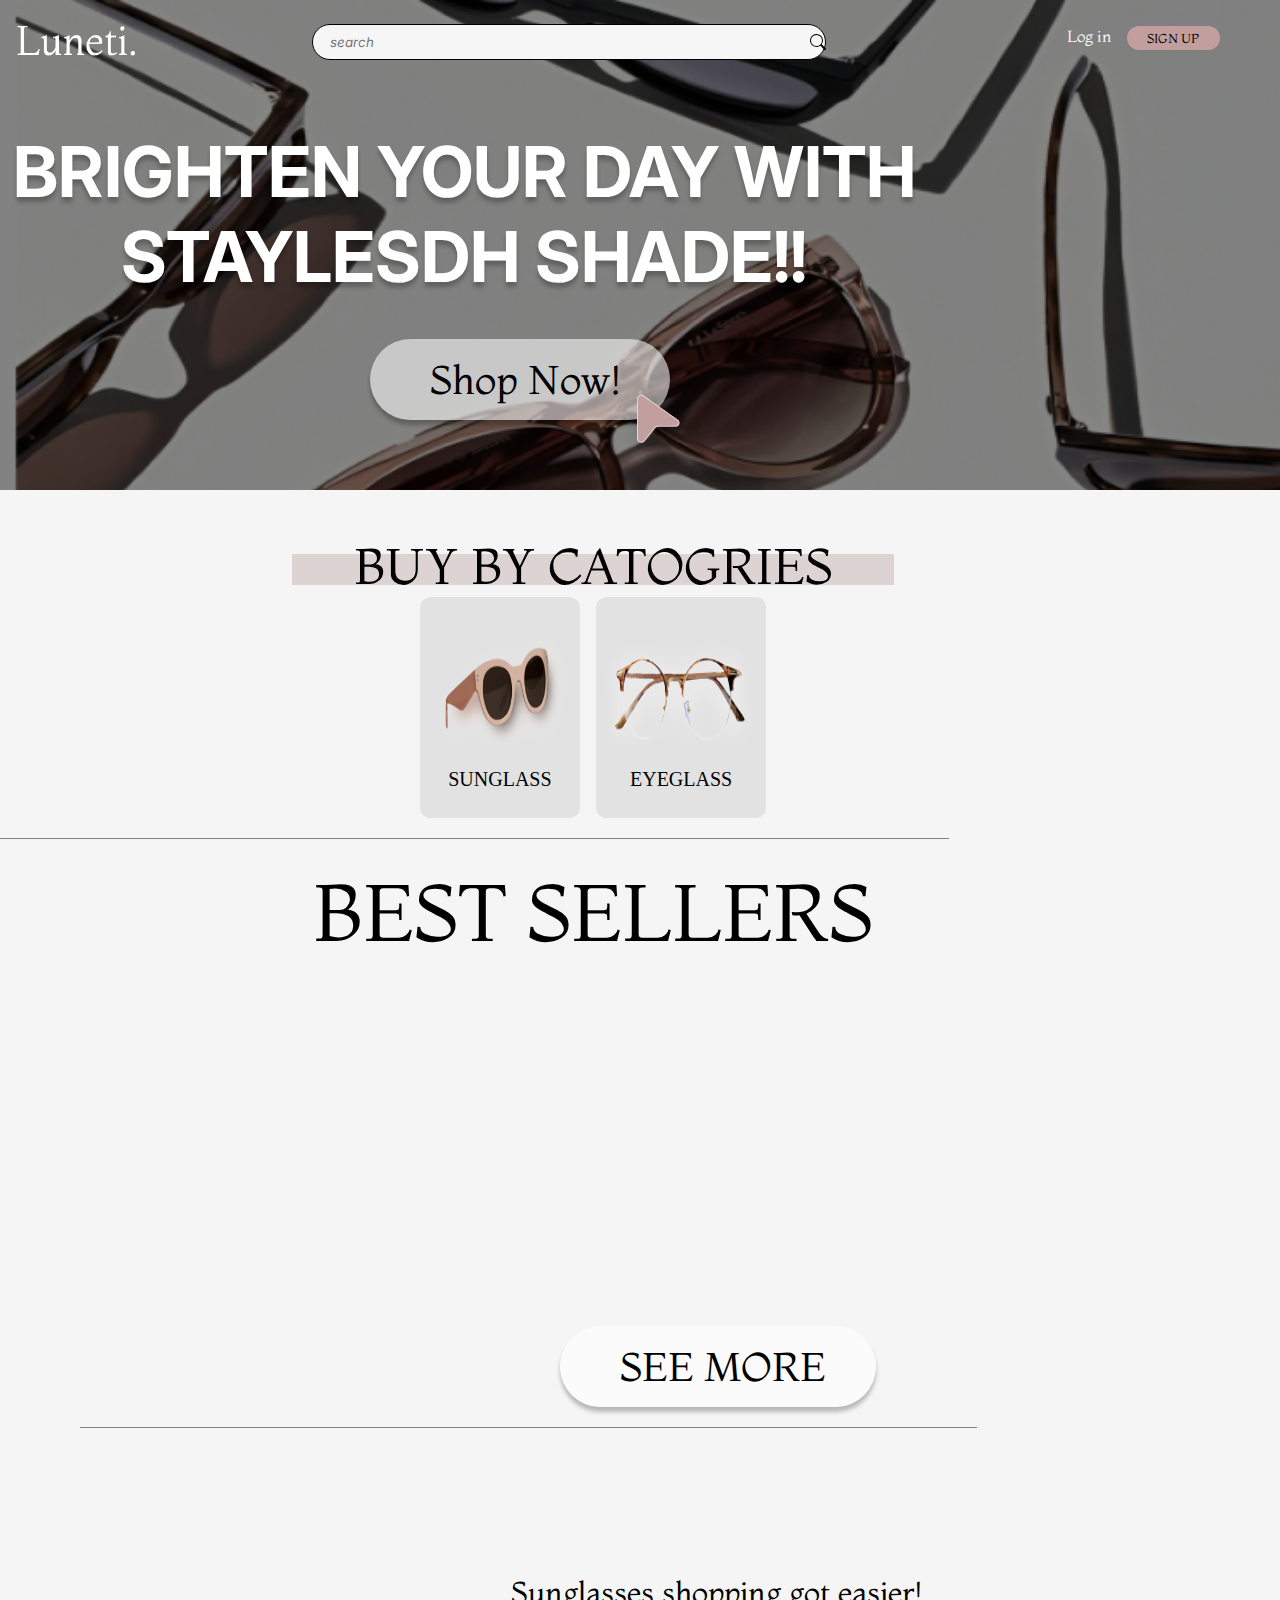
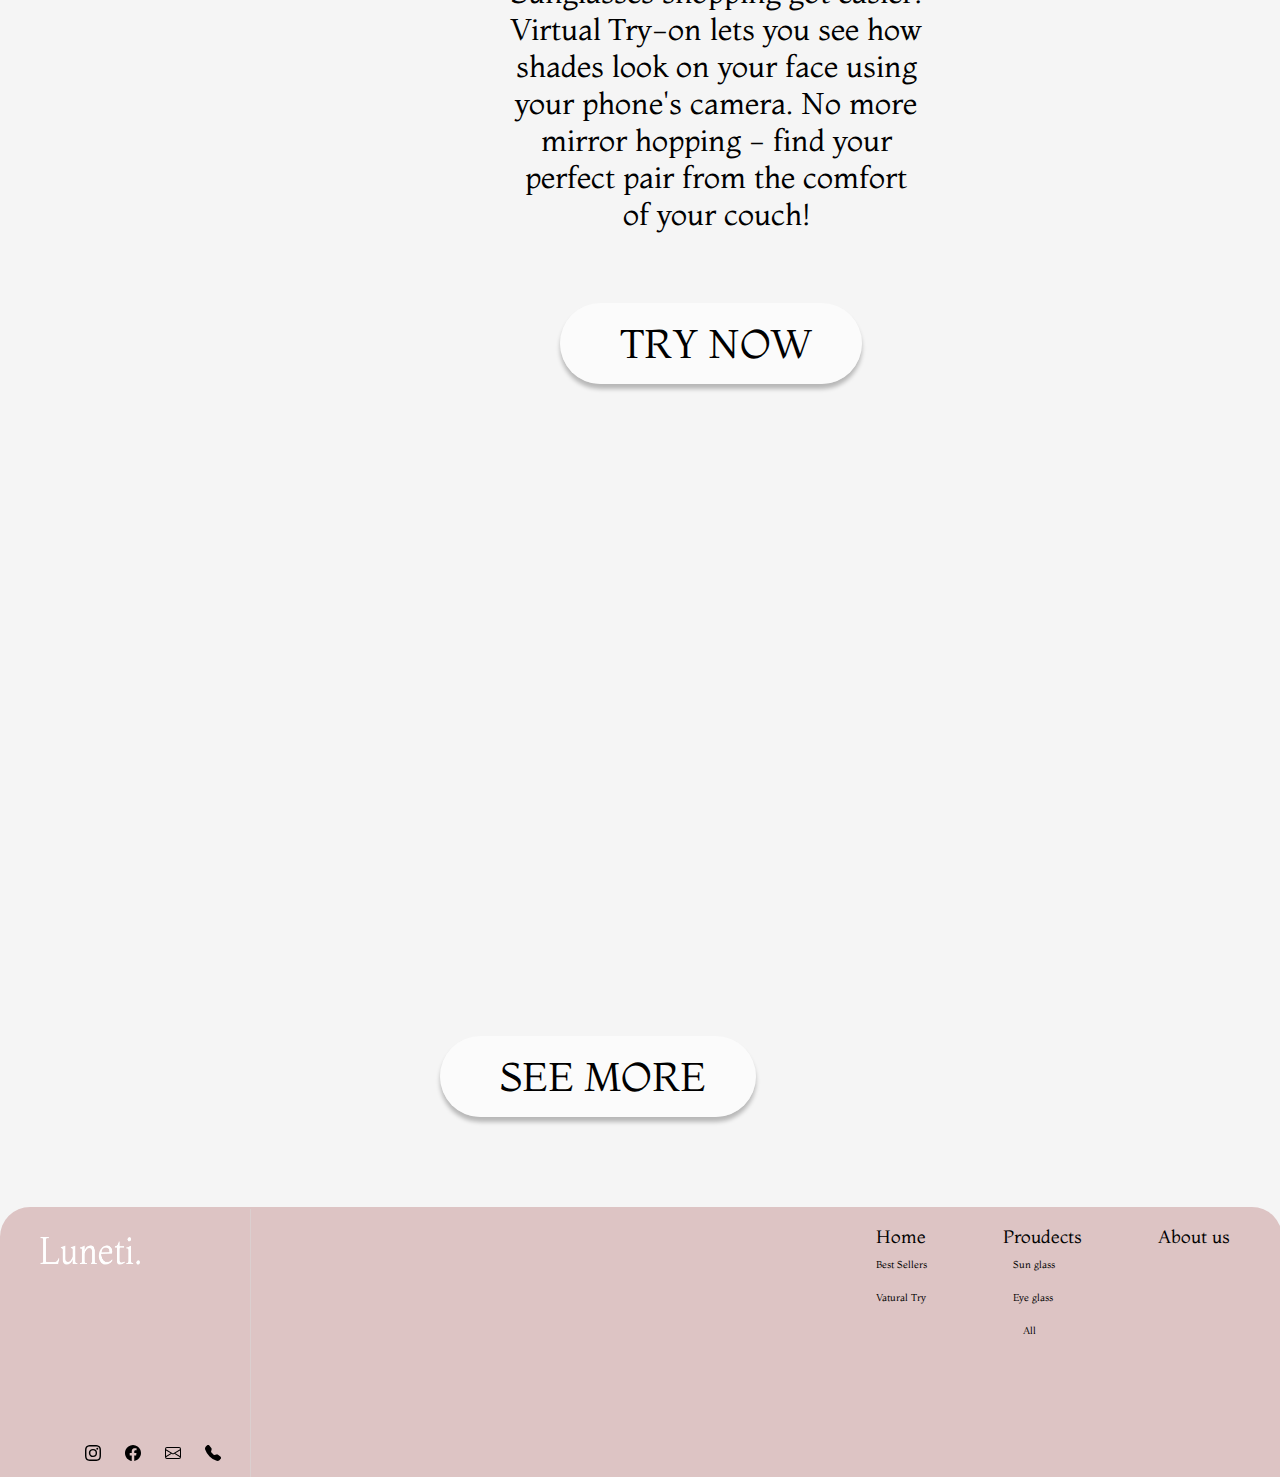
==== commit b56d754f: "Update index.HTML" ====
--- a/index.HTML
+++ b/index.HTML
@@ -140,7 +140,6 @@
                 d="M1 8a.5.5 0 0 1 .5-.5h11.793l-3.147-3.146a.5.5 0 0 1 .708-.708l4 4a.5.5 0 0 1 0 .708l-4 4a.5.5 0 0 1-.708-.708L13.293 8.5H1.5A.5.5 0 0 1 1 8" />
         </svg></button>
     </div>
-    </div>
     <div class="line"></div>
     </div>
 
--- a/desktophome.css
+++ b/desktophome.css
@@ -1030,29 +1030,17 @@
 }
 
 @media (min-width:1024px) {
+
     .Sunglass,
 .Eyglass {
 width: 600.57px; 
 }
 
-       .catogires {
-        max-width: 100%;
-        justify-content: center;
-        margin-left: auto;
-        margin-right: auto;
-        width: 600.57px;
-        height: 220.64px;
-           
-    }
+
 .line{
 margin-left: 5em;
 }
-    .main-content {
-        display: flex;
-        flex-direction: column;
-        align-items: center;
-        justify-content: center;
-    }
+   
     .search {
         margin-left: 5em;
         width: 40vw;
@@ -1066,28 +1054,40 @@
         padding-top: 0.3em;
     }
 
+      .buybycatogires-section {
+        flex-direction: column;
+        align-items: center;
+        justify-content: center;
+        margin-left: -6em;
+    }
     .shopnow {
-        margin-left: 2em;
+        margin-left: -2em;
         font-size: 30px;
         padding: 10px 20px;
-        padding-left: 30px;
-    } 
+        padding-left: 20px;
+    }
+
     .cards {
         margin-bottom: 3em;
         gap: 8em;
         margin-right: auto;
         margin-right: auto;
-    }
+
+    }
+
     .card1 {
         margin-left: auto;
     }
+
     .card3 {
         margin-left: -2.7em;
         margin-right: auto;
     }
+
     .card4 {
         padding-right: 1.3em;
     }
+
     .photo1,
     .photo1after {
         width: 183.09px;
@@ -1108,11 +1108,12 @@
         object-fit: fill;
 
     }
+
     .Welcome {
         font-size: 70px;
         width: 80%;
         margin-top: 0.3em;
-        margin-left:-1em;
+        margin-left: -3em;
     }
 
     .img .photo1after:hover {
@@ -1149,11 +1150,12 @@
         padding-left: 60px;
         box-shadow: 0 5px 4px rgb(0, 0, 0, 25%);
         margin-top: 1em;
-
-    }
-.shopnow{
-    margin-left: 4em;
-}
+    }
+
+  .seemore{
+    margin-left: 14em;
+  }
+
     .trynow {
         margin-left: 14em;
     }
@@ -1198,32 +1200,39 @@
         width: 40px;
         position: absolute;
     }
+
     .bi-arrow-right {
         padding: 6px;
     }
+
     .seemore:hover {
         padding: 16px 60px;
         transition: 0.19s;
     }
+
     .seemore:hover .bi-arrow-right {
         opacity: 1;
         transform: translateX(0);
         position: absolute;
 
     }
+
     .trynow .bi-arrow-right {
         transform: translateX(-50px);
         opacity: 0;
         width: 40px;
         position: absolute;
     }
+
     .bi-arrow-right {
         padding: 6px;
     }
+
     .trynow:hover {
         padding: 16px 60px;
         transition: 0.19s;
     }
+
     .trynow:hover .bi-arrow-right {
         opacity: 1;
         transform: translateX(0);
@@ -1237,9 +1246,11 @@
         width: 40px;
         position: absolute;
     }
+
     .bi-arrow-right {
         padding: 6px;
     }
+
     .seemore2:hover {
         padding: 16px 60px;
         transition: 0.19s;
@@ -1250,32 +1261,26 @@
         transform: translateX(0);
         position: absolute;
     }
-
     .vatural-paragraph {
         font-size: 30px;
         margin-top: -18.4em;
         margin-left: 17em;
         margin-bottom: 1em;
         margin-right: 1%;
-
-    }
-
+    }    
     .aboutus-section {
         margin-top: 15em;
     }
-
     .aboutusimg {
         width: 487px;
         height: 458px;
     }
-
     .aboutus-header {
         margin-bottom: -7em;
         height: 56px;
         width: 595px;
         margin-left: 10em;
     }
-
     .aboutus-text {
         font-size: 100px;
         margin-top: 0.2em;
@@ -1294,10 +1299,4 @@
 
     .seemore2 {
         margin-left: 11em;
-    }
-   .social {
-        margin-right: auto;
-        margin-top: 11em;
-        margin-left: -11em;
-    }
-}
+    }}
